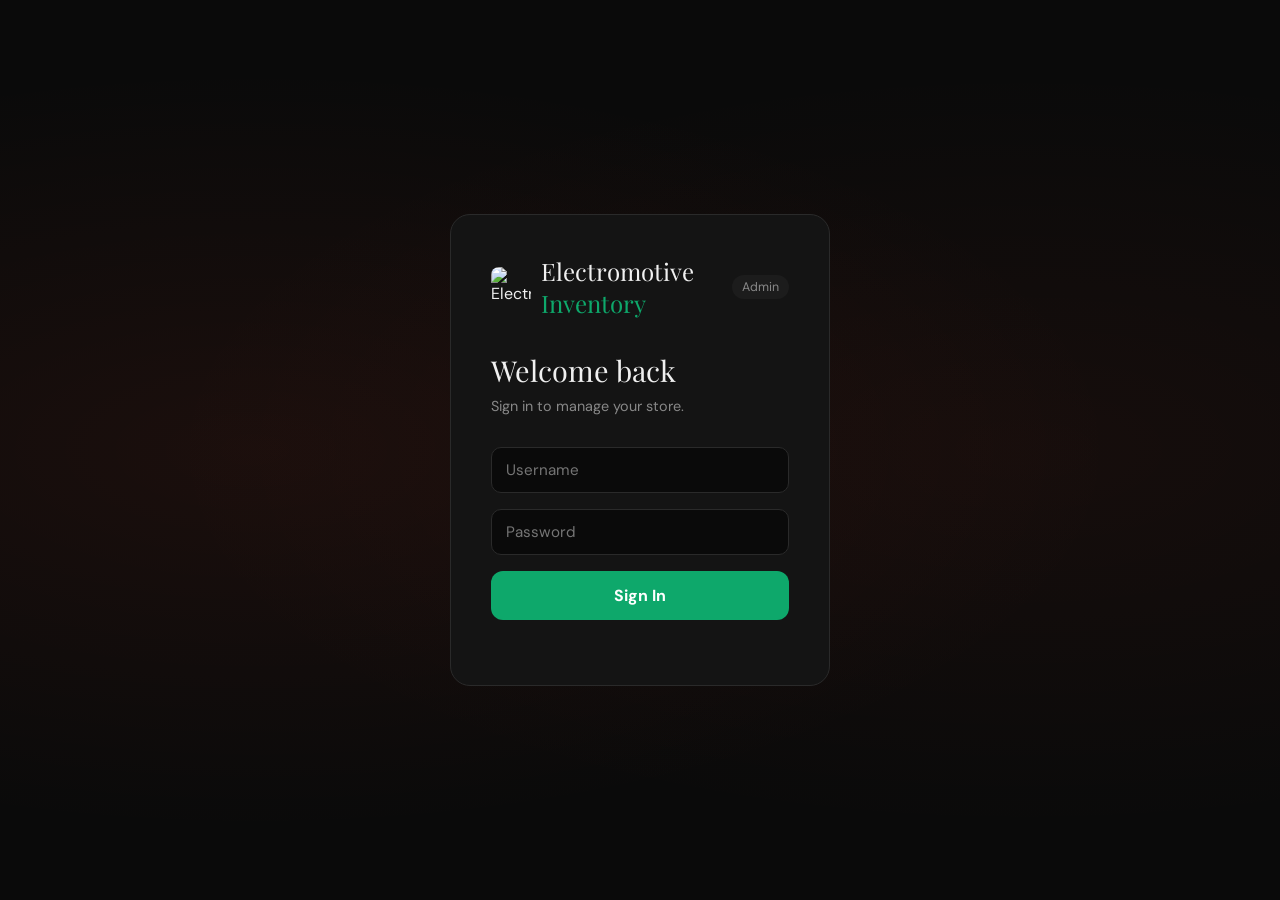
==== admin.html @ a37be957 "Add files via upload" ====
<!DOCTYPE html>
<html lang="en">
<head>
  <meta charset="UTF-8"/>
  <meta name="viewport" content="width=device-width, initial-scale=1.0"/>
  <title>Admin — Electromotive Inventory</title>
  <link rel="icon" type="image/x-icon" href="/assets/favicon.ico">
  <link rel="icon" type="image/png" sizes="32x32" href="/assets/favicon-32x32.png">
  <link rel="icon" type="image/png" sizes="192x192" href="/assets/logo-192.png">
  <link rel="apple-touch-icon" sizes="180x180" href="/assets/apple-touch-icon.png">
  <link rel="manifest" href="/site.webmanifest">
  <meta name="theme-color" content="#0ea86b">
  <link rel="preconnect" href="https://fonts.googleapis.com"/>
  <link href="https://fonts.googleapis.com/css2?family=Playfair+Display:wght@700;900&family=DM+Sans:wght@400;500;600;700&family=Space+Mono:wght@700&display=swap" rel="stylesheet"/>
  <script src="config.js"></script>
  <style>
    :root {
      --bg:       #0a0a0a;
      --surface:  #141414;
      --surface2: #1c1c1c;
      --border:   #2a2a2a;
      --text:     #f0f0f0;
      --muted:    #888;
      --accent:   #0ea86b;
      --accent2:  #0a7fd1;
      --green:    #22c55e;
      --red:      #ef4444;
      --yellow:   #f5a623;
      --font-display: 'Playfair Display', serif;
      --font-body:    'DM Sans', sans-serif;
      --sidebar-w:    260px;
    }
    /* ── LIGHT MODE (admin panel default is dark; light mode swaps to a
       bright, professional palette while keeping every other rule
       working unchanged, since all colors are var()-driven) ── */
    [data-theme="light"] {
      --bg:       #f5f4f0;
      --surface:  #ffffff;
      --surface2: #f0efe9;
      --border:   #e0ded6;
      --text:     #1a1a18;
      --muted:    #706e68;
    }
    .theme-toggle-btn-admin {
      background: transparent; border: 1px solid var(--border);
      color: var(--text); width: 36px; height: 36px; border-radius: 50%;
      display: flex; align-items: center; justify-content: center;
      cursor: pointer; transition: border-color .2s, color .2s;
    }
    .theme-toggle-btn-admin:hover { border-color: var(--accent); color: var(--accent); }
    *, *::before, *::after { box-sizing: border-box; margin: 0; padding: 0; }
    body { background: var(--bg); color: var(--text); font-family: var(--font-body); min-height: 100vh; }

    /* ── LOGIN SCREEN ── */
    .login-screen {
      min-height: 100vh; display: flex; align-items: center; justify-content: center;
      background: var(--bg);
      background-image: radial-gradient(ellipse at 20% 50%, rgba(255,77,46,.07) 0%, transparent 60%),
                        radial-gradient(ellipse at 80% 50%, rgba(255,77,46,.05) 0%, transparent 60%);
    }
    .login-box {
      background: var(--surface); border: 1px solid var(--border);
      border-radius: 20px; padding: 2.5rem; width: 100%; max-width: 380px;
    }
    .login-logo { display: flex; align-items: center; gap: 10px; margin-bottom: 2rem; }
    .login-logo-text { font-family: var(--font-display); font-size: 1.5rem; }
    .login-logo-text em { color: var(--accent); font-style: normal; }
    .login-tag { font-size: .78rem; color: var(--muted); background: var(--surface2); padding: 4px 10px; border-radius: 20px; }
    .login-title { font-family: var(--font-display); font-size: 1.8rem; margin-bottom: .5rem; }
    .login-sub { color: var(--muted); font-size: .9rem; margin-bottom: 2rem; }

    .adm-input {
      width: 100%; background: var(--bg); border: 1.5px solid var(--border);
      border-radius: 10px; padding: 12px 14px; color: var(--text);
      font-family: var(--font-body); font-size: .95rem; outline: none;
      transition: border-color .2s; margin-bottom: 1rem;
    }
    .adm-input:focus { border-color: var(--accent); }

    .login-btn {
      width: 100%; padding: 14px; background: var(--accent); color: white;
      border: none; border-radius: 12px; font-family: var(--font-body);
      font-size: 1rem; font-weight: 700; cursor: pointer; transition: opacity .2s;
    }
    .login-btn:hover { opacity: .88; }
    .login-btn:disabled { opacity: .5; cursor: not-allowed; }
    .login-error { color: var(--red); font-size: .88rem; margin-top: .5rem; min-height: 1.2em; }

    /* ── ADMIN LAYOUT ── */
    .admin-layout { display: flex; min-height: 100vh; }
    .admin-layout.hidden { display: none; }

    /* Sidebar */
    .sidebar {
      width: var(--sidebar-w); background: var(--surface);
      border-right: 1px solid var(--border); display: flex; flex-direction: column;
      position: fixed; top: 0; left: 0; height: 100vh; z-index: 100;
      transition: transform .3s;
    }
    .sidebar-header {
      padding: 1.5rem; border-bottom: 1px solid var(--border);
      display: flex; align-items: center; gap: 10px;
    }
    .sidebar-logo { font-family: var(--font-display); font-size: 1.3rem; }
    .sidebar-logo em { color: var(--accent); font-style: normal; }
    .sidebar-badge { font-size:.68rem; background:var(--accent); color:white; padding:2px 8px; border-radius:10px; }

    .sidebar-nav { flex: 1; padding: 1rem 0; overflow-y: auto; }
    .nav-item {
      display: flex; align-items: center; gap: 12px;
      padding: 12px 1.5rem; cursor: pointer; color: var(--muted);
      font-size: .93rem; font-weight: 500; border-left: 3px solid transparent;
      transition: all .15s; text-decoration: none; border: none; background: none;
      width: 100%; font-family: var(--font-body);
    }
    .nav-item:hover { color: var(--text); background: var(--surface2); }
    .nav-item.active { color: var(--accent); border-left: 3px solid var(--accent); background: rgba(255,77,46,.07); }
    .nav-item svg { flex-shrink: 0; }
    .nav-count {
      margin-left: auto; background: var(--accent); color: white;
      font-size: .7rem; padding: 1px 7px; border-radius: 10px; font-weight: 700;
    }

    .sidebar-footer {
      padding: 1rem 1.5rem; border-top: 1px solid var(--border);
    }
    .logout-btn {
      display: flex; align-items: center; gap: 10px; width: 100%;
      background: none; border: 1px solid var(--border); border-radius: 10px;
      padding: 10px 14px; color: var(--muted); cursor: pointer;
      font-family: var(--font-body); font-size: .88rem; transition: all .15s;
    }
    .logout-btn:hover { color: var(--red); border-color: var(--red); }

    /* Main content */
    .admin-main {
      flex: 1; margin-left: var(--sidebar-w);
      padding: 2rem; min-height: 100vh; overflow-y: auto;
    }

    /* Top bar */
    .admin-topbar {
      display: flex; align-items: center; gap: 1rem; margin-bottom: 2rem;
    }
    .sidebar-toggle-btn {
      display: none; background: none; border: none; color: var(--text);
      cursor: pointer; padding: 6px;
    }
    .admin-topbar h1 { font-family: var(--font-display); font-size: 1.8rem; }
    .topbar-right { margin-left: auto; display: flex; align-items: center; gap: 10px; }
    .topbar-time { font-size: .82rem; color: var(--muted); }

    /* Sections */
    .admin-section { display: none; }
    .admin-section.active { display: block; }

    /* Cards */
    .stat-cards { display: grid; grid-template-columns: repeat(auto-fill, minmax(180px,1fr)); gap: 1rem; margin-bottom: 2rem; }
    .stat-card {
      background: var(--surface); border: 1px solid var(--border);
      border-radius: 14px; padding: 1.3rem;
    }
    .sc-label { font-size: .8rem; color: var(--muted); margin-bottom: 6px; }
    .sc-value { font-size: 2rem; font-weight: 700; font-family: var(--font-display); }
    .sc-value.green { color: var(--green); }
    .sc-value.accent { color: var(--accent); }
    .sc-value.yellow { color: var(--yellow); }

    /* ── PRODUCTS SECTION ── */
    .section-header { display: flex; align-items: center; justify-content: space-between; margin-bottom: 1.5rem; flex-wrap: wrap; gap: 1rem; }
    .section-title { font-family: var(--font-display); font-size: 1.5rem; }

    .btn-primary-adm {
      background: var(--accent); color: white; border: none; border-radius: 10px;
      padding: 10px 20px; font-family: var(--font-body); font-size: .9rem;
      font-weight: 600; cursor: pointer; transition: opacity .2s;
      display: flex; align-items: center; gap: 8px;
    }
    .btn-primary-adm:hover { opacity: .88; }
    .btn-secondary-adm {
      background: var(--surface2); color: var(--text); border: 1px solid var(--border);
      border-radius: 10px; padding: 10px 18px; font-family: var(--font-body);
      font-size: .9rem; cursor: pointer; transition: background .15s;
      display: flex; align-items: center; gap: 8px;
    }
    .btn-secondary-adm:hover { background: var(--border); }

    /* Product form container */
    .product-forms-wrap { display: flex; flex-direction: column; gap: 1.5rem; margin-bottom: 2rem; }
    .product-form-block {
      background: var(--surface); border: 1px solid var(--border);
      border-radius: 16px; padding: 1.5rem; position: relative;
    }
    .pfb-num {
      position: absolute; top: -12px; left: 1.5rem;
      background: var(--accent); color: white; font-size: .75rem;
      font-weight: 700; padding: 2px 10px; border-radius: 20px;
    }
    .pfb-remove {
      position: absolute; top: 1rem; right: 1rem;
      background: none; border: none; color: var(--red); cursor: pointer;
      font-size: 1.3rem; line-height: 1;
    }

    .form-row { display: grid; grid-template-columns: 1fr 1fr; gap: 1rem; margin-bottom: 1rem; }
    .form-row.single { grid-template-columns: 1fr; }
    .form-row.triple { grid-template-columns: 1fr 1fr 1fr; }

    .form-group label {
      display: block; font-size: .82rem; color: var(--muted); margin-bottom: 5px; font-weight: 500;
    }
    .form-group { margin-bottom: 0; }

    .adm-select {
      width: 100%; background: var(--bg); border: 1.5px solid var(--border);
      border-radius: 10px; padding: 11px 14px; color: var(--text);
      font-family: var(--font-body); font-size: .92rem; outline: none;
      transition: border-color .2s; cursor: pointer;
    }
    .adm-select:focus { border-color: var(--accent); }
    textarea.adm-input { resize: vertical; min-height: 70px; }

    .size-chip-row { display: flex; flex-wrap: wrap; gap: 8px; }
    .size-chip {
      background: var(--surface2); border: 1.5px solid var(--border);
      border-radius: 8px; padding: 8px 16px; color: var(--text);
      cursor: pointer; font-family: var(--font-body); font-size: .85rem;
      font-weight: 600; transition: all .15s;
    }
    .size-chip:hover { border-color: var(--accent); }
    .size-chip.active {
      background: var(--accent); border-color: var(--accent); color: #fff;
    }

    /* Print Side chips — same visual language as size chips, kept as a
       distinct class so the two feature sets can be styled independently
       later if needed. */
    .side-chip-row { display: flex; flex-wrap: wrap; gap: 8px; }
    .side-chip {
      background: var(--surface2); border: 1.5px solid var(--border);
      border-radius: 8px; padding: 8px 16px; color: var(--text);
      cursor: pointer; font-family: var(--font-body); font-size: .85rem;
      font-weight: 600; transition: all .15s;
    }
    .side-chip:hover { border-color: var(--accent); }
    .side-chip.active {
      background: var(--accent); border-color: var(--accent); color: #fff;
    }

    .img-upload-row { display: flex; gap: 10px; align-items: flex-end; }
    .img-upload-row .adm-input { flex: 1; margin-bottom: 0; }
    .img-upload-btn {
      background: var(--surface2); border: 1.5px solid var(--border);
      border-radius: 10px; padding: 11px 14px; color: var(--text);
      cursor: pointer; white-space: nowrap; font-family: var(--font-body);
      font-size: .88rem; transition: background .15s; flex-shrink: 0;
    }
    .img-upload-btn:hover { background: var(--border); }

    .img-preview-thumb {
      width: 56px; height: 56px; border-radius: 8px; object-fit: cover;
      border: 1px solid var(--border); flex-shrink: 0;
    }

    .media-thumb-grid {
      display: flex; flex-direction: column; gap: 8px; margin-top: 10px;
    }
    .media-thumb-item {
      display: flex; align-items: center; gap: 10px;
      background: var(--surface2); border: 1px solid var(--border);
      border-radius: 10px; padding: 6px 8px;
    }
    .media-thumb-item .media-thumb-url {
      flex: 1; min-width: 0; font-size: .8rem; color: var(--text-muted, #888);
      white-space: nowrap; overflow: hidden; text-overflow: ellipsis;
      font-family: monospace;
    }
    .media-thumb-item .media-thumb-preview-wrap {
      position: relative; width: 48px; height: 48px; flex-shrink: 0;
    }
    .media-thumb-item .media-thumb-preview-wrap img,
    .media-thumb-item .media-thumb-preview-wrap video {
      width: 100%; height: 100%; object-fit: cover; border-radius: 8px;
      border: 1px solid var(--border); background: #fff;
    }
    .media-thumb-item .media-thumb-badge {
      position: absolute; bottom: -3px; left: -3px;
      background: rgba(0,0,0,.65); color: #fff; font-size: 8px;
      padding: 1px 4px; border-radius: 4px; line-height: 1.3;
    }
    .media-thumb-item .media-thumb-remove {
      width: 24px; height: 24px; border-radius: 50%; flex-shrink: 0;
      background: #e53e3e; color: #fff; border: none;
      font-size: 13px; line-height: 24px; text-align: center;
      cursor: pointer; padding: 0;
    }
    .media-thumb-item .media-thumb-remove:hover { background: #c53030; }

    .add-more-btn {
      display: flex; align-items: center; gap: 8px;
      background: var(--surface); border: 2px dashed var(--border);
      border-radius: 14px; padding: 1rem 1.5rem; width: 100%;
      color: var(--muted); cursor: pointer; font-family: var(--font-body);
      font-size: .95rem; transition: all .15s; justify-content: center;
    }
    .add-more-btn:hover { border-color: var(--accent); color: var(--accent); }

    .save-products-btn {
      background: var(--accent); color: white; border: none; border-radius: 12px;
      padding: 14px 32px; font-family: var(--font-body); font-size: 1rem;
      font-weight: 700; cursor: pointer; transition: opacity .2s; margin-top: .5rem;
    }
    .save-products-btn:hover { opacity: .88; }
    .save-products-btn:disabled { opacity: .5; cursor: not-allowed; }

    /* Existing products table */
    .products-table-wrap { overflow-x: auto; margin-top: 2rem; }
    table { width: 100%; border-collapse: collapse; }
    th {
      text-align: left; padding: 10px 14px; font-size: .8rem;
      color: var(--muted); font-weight: 600; border-bottom: 1px solid var(--border);
      white-space: nowrap;
    }
    td {
      padding: 12px 14px; border-bottom: 1px solid var(--border);
      font-size: .88rem; vertical-align: middle;
    }
    tr:hover td { background: var(--surface2); }
    .prod-thumb { width: 44px; height: 44px; border-radius: 8px; object-fit: cover; }

    .badge-cat {
      background: var(--surface2); border: 1px solid var(--border);
      border-radius: 20px; padding: 3px 10px; font-size: .75rem; color: var(--muted);
    }
    .badge-instock {
      background: rgba(34,197,94,.1); color: #22c55e; border: 1px solid rgba(34,197,94,.25);
      border-radius: 20px; padding: 3px 10px; font-size: .75rem; font-weight: 600;
    }
    .badge-oos {
      background: rgba(239,68,68,.1); color: #ef4444; border: 1px solid rgba(239,68,68,.25);
      border-radius: 20px; padding: 3px 10px; font-size: .75rem; font-weight: 600;
    }

    .action-btns { display: flex; gap: 8px; }
    .btn-edit {
      background: rgba(245,166,35,.1); color: var(--yellow); border: 1px solid rgba(245,166,35,.25);
      border-radius: 8px; padding: 6px 12px; cursor: pointer; font-size: .8rem;
      font-family: var(--font-body); transition: background .15s;
    }
    .btn-edit:hover { background: rgba(245,166,35,.2); }
    .btn-del {
      background: rgba(239,68,68,.1); color: var(--red); border: 1px solid rgba(239,68,68,.25);
      border-radius: 8px; padding: 6px 12px; cursor: pointer; font-size: .8rem;
      font-family: var(--font-body); transition: background .15s;
    }
    .btn-del:hover { background: rgba(239,68,68,.2); }

    /* ── ORDERS SECTION ── */
    .order-card {
      background: var(--surface); border: 1px solid var(--border);
      border-radius: 14px; padding: 1.3rem; margin-bottom: 1rem;
    }
    .order-card-header { display: flex; align-items: center; justify-content: space-between; margin-bottom: 1rem; flex-wrap: wrap; gap: .5rem; }
    .order-id { font-size: .75rem; color: var(--muted); font-family: 'Space Mono', monospace; }
    .order-date { font-size: .78rem; color: var(--muted); }
    .order-info-grid { display: grid; grid-template-columns: repeat(auto-fill, minmax(180px,1fr)); gap: .8rem; margin-bottom: 1rem; }
    .oi-item label { font-size: .75rem; color: var(--muted); display: block; margin-bottom: 3px; }
    .oi-item span { font-size: .9rem; font-weight: 500; }
    .order-items-list { margin-bottom: 1rem; }
    .order-item-row {
      background: var(--surface2); border-radius: 8px; padding: 8px 12px;
      margin-bottom: 6px; font-size: .85rem; display: flex; justify-content: space-between; align-items: center;
    }
    .order-total { font-weight: 700; color: var(--accent); font-size: 1.05rem; }

    /* ── REVIEWS ADMIN ── */
    .review-admin-card {
      background: var(--surface); border: 1px solid var(--border);
      border-radius: 14px; padding: 1.3rem; margin-bottom: 1rem;
    }
    .rac-header { display: flex; align-items: flex-start; justify-content: space-between; gap: 1rem; }
    .rac-meta { flex: 1; }
    .rac-stars { color: var(--yellow); font-size: 1.1rem; }
    .rac-name { font-weight: 600; font-size: .95rem; }
    .rac-date { font-size: .75rem; color: var(--muted); }
    .rac-text { font-size: .9rem; color: var(--muted); margin-top: .5rem; line-height: 1.5; }
    .rac-media { margin-top: .8rem; display: grid; grid-template-columns: 1fr 1fr; gap: 8px; max-width: 300px; }
    .rac-media.rac-media-1 { grid-template-columns: 1fr; max-width: 160px; }
    .rac-media img,
    .rac-media video { width: 100%; height: 100px; object-fit: cover; border-radius: 8px; cursor: pointer; display: block; }
    .rac-media.rac-media-1 img,
    .rac-media.rac-media-1 video { height: 160px; }

    /* ── CATEGORIES SECTION ── */
    .cat-add-block {
      background: var(--surface); border: 1px solid var(--border);
      border-radius: 14px; padding: 1.3rem;
    }
    .cat-form-row {
      display: flex; gap: 10px; flex-wrap: wrap; margin-bottom: 8px;
    }
    .cat-form-row .adm-input { flex: 1; min-width: 180px; }
    .cat-form-hint { font-size: .78rem; color: var(--muted); margin: 0; }
    .cat-list-item-wrap { margin-bottom: .2rem; }
    .cat-list-item {
      display: flex; align-items: center; gap: 12px;
      background: var(--surface2); border: 1px solid var(--border);
      border-radius: 12px; padding: .8rem 1rem; margin-bottom: .7rem;
    }
    .cat-list-img {
      width: 44px; height: 44px; border-radius: 8px; object-fit: cover;
      background: var(--surface); flex-shrink: 0;
    }
    .cat-list-info { flex: 1; min-width: 0; }
    .cat-list-name { font-weight: 600; font-size: .92rem; }
    .cat-list-count { font-size: .76rem; color: var(--muted); }
    .cat-list-actions { display: flex; gap: 8px; flex-shrink: 0; }
    .cat-edit-row {
      display: none; gap: 8px; margin-top: .6rem; flex-wrap: wrap;
    }
    .cat-edit-row.open { display: flex; }
    .cat-edit-row .adm-input { flex: 1; min-width: 140px; }

    /* ── EDIT MODAL ── */
    .modal-backdrop {
      position: fixed; inset: 0; background: rgba(0,0,0,.75);
      display: flex; align-items: center; justify-content: center;
      z-index: 500; opacity: 0; pointer-events: none; transition: opacity .25s;
    }
    .modal-backdrop.open { opacity: 1; pointer-events: all; }
    .modal-box {
      background: var(--surface); border: 1px solid var(--border);
      border-radius: 20px; padding: 2rem; width: 100%; max-width: 560px;
      max-height: 90vh; overflow-y: auto;
      transform: translateY(20px); transition: transform .25s;
    }
    .modal-backdrop.open .modal-box { transform: translateY(0); }
    .modal-title { font-family: var(--font-display); font-size: 1.4rem; margin-bottom: 1.5rem; }
    .modal-footer { display: flex; gap: 10px; justify-content: flex-end; margin-top: 1.5rem; }

    /* Loading spinner */
    .spinner {
      display: inline-block; width: 18px; height: 18px;
      border: 2px solid rgba(255,255,255,.3); border-top-color: white;
      border-radius: 50%; animation: spin .6s linear infinite;
    }
    @keyframes spin { to { transform: rotate(360deg); } }

    /* Toast */
    .adm-toast {
      position: fixed; bottom: 2rem; left: 50%; transform: translateX(-50%) translateY(20px);
      background: var(--surface2); color: var(--text); padding: 12px 24px;
      border-radius: 12px; font-size: .9rem; z-index: 9999;
      opacity: 0; transition: all .3s; pointer-events: none;
      border: 1px solid var(--border); max-width: 90vw; text-align: center;
    }
    .adm-toast.show { opacity: 1; transform: translateX(-50%) translateY(0); }
    .adm-toast.success { border-color: var(--green); color: var(--green); }
    .adm-toast.error   { border-color: var(--red);   color: var(--red);   }

    /* Empty states */
    .empty-state { text-align: center; padding: 3rem; color: var(--muted); }
    .empty-state .es-icon { font-size: 3rem; margin-bottom: 1rem; }

    /* Upload progress */
    .prog-bar-wrap { background: var(--border); border-radius: 8px; height: 5px; overflow: hidden; margin: 6px 0; }
    .prog-bar { height: 100%; background: var(--accent); border-radius: 8px; transition: width .3s; }

    /* Responsive */
    @media (max-width: 768px) {
      .sidebar { transform: translateX(-100%); }
      .sidebar.open { transform: translateX(0); }
      .admin-main { margin-left: 0; padding: 1.2rem; }
      .sidebar-toggle-btn { display: block; }
      .form-row { grid-template-columns: 1fr; }
      .form-row.triple { grid-template-columns: 1fr; }
    }
    /* ── CUSTOM STYLED DROPDOWN (overrides native browser select UI) ── */
.adm-select {
  width: 100%;
  appearance: none;
  -webkit-appearance: none;
  -moz-appearance: none;
  background: var(--bg);
  color: var(--text);
  border: 1.5px solid var(--border);
  border-radius: 10px;
  padding: 12px 40px 12px 14px;
  font-size: .92rem;
  font-family: inherit;
  cursor: pointer;
  background-image: url("data:image/svg+xml,%3Csvg xmlns='http://www.w3.org/2000/svg' viewBox='0 0 24 24' fill='none' stroke='%23888' stroke-width='2.2' stroke-linecap='round' stroke-linejoin='round'%3E%3Cpolyline points='6 9 12 15 18 9'%3E%3C/polyline%3E%3C/svg%3E");
  background-repeat: no-repeat;
  background-position: right 12px center;
  background-size: 18px;
  transition: border-color .15s ease;
}
.adm-select:hover  { border-color: var(--accent); }
.adm-select:focus  { outline: none; border-color: var(--accent); }
.adm-select:disabled { opacity: .5; cursor: not-allowed; }

/* Style the dropdown's option list itself (limited but real cross-browser support) */
.adm-select option {
  background: var(--surface);
  color: var(--text);
  padding: 10px;
}

/* Firefox: removes the dotted focus ring so it doesn't clash with our border */
.adm-select:-moz-focusring {
  color: transparent;
  text-shadow: 0 0 0 var(--text);
               }

/* ── FULLY CUSTOM DROPDOWN (replaces native <select> popup, not just the
   closed-state look) — wraps a real <select> (kept hidden, still holds the
   value every save/load function already reads via .value) with a styled
   button + options list built entirely in our own markup. ── */
.cdd { position: relative; width: 100%; }
.cdd select { display: none !important; }
.cdd-trigger {
  width: 100%;
  display: flex; align-items: center; justify-content: space-between; gap: 10px;
  background: var(--bg); color: var(--text);
  border: 1.5px solid var(--border); border-radius: 10px;
  padding: 12px 14px;
  font-size: .92rem; font-family: inherit;
  cursor: pointer; user-select: none;
  transition: border-color .15s ease;
}
.cdd-trigger:hover { border-color: var(--accent); }
.cdd.open .cdd-trigger { border-color: var(--accent); }
.cdd-trigger-label { overflow: hidden; text-overflow: ellipsis; white-space: nowrap; }
.cdd-trigger-arrow {
  flex-shrink: 0; width: 18px; height: 18px;
  transition: transform .15s ease;
  stroke: var(--muted);
}
.cdd.open .cdd-trigger-arrow { transform: rotate(180deg); }
.cdd.disabled .cdd-trigger { opacity: .5; cursor: not-allowed; }

.cdd-panel {
  position: absolute; left: 0; right: 0; top: calc(100% + 6px);
  background: var(--surface); border: 1.5px solid var(--border);
  border-radius: 10px; box-shadow: 0 10px 30px rgba(0,0,0,.25);
  max-height: 260px; overflow-y: auto;
  z-index: 80;
  opacity: 0; transform: translateY(-6px) scale(.98);
  pointer-events: none;
  transition: opacity .12s ease, transform .12s ease;
  padding: 6px;
}
.cdd.open .cdd-panel { opacity: 1; transform: translateY(0) scale(1); pointer-events: all; }
.cdd-option {
  padding: 10px 12px; border-radius: 8px;
  font-size: .9rem; color: var(--text);
  cursor: pointer; white-space: nowrap; overflow: hidden; text-overflow: ellipsis;
  transition: background .1s ease;
}
.cdd-option:hover, .cdd-option.hl { background: var(--surface2); }
.cdd-option.selected { background: var(--accent); color: #fff; font-weight: 600; }
  </style>
</head>
<body>

<!-- ════════════════════════════════════
     LOGIN SCREEN
════════════════════════════════════ -->
<div class="login-screen" id="loginScreen">
  <div class="login-box">
    <div class="login-logo">
      <img src="assets/logo.png" alt="Electromotive Inventory Admin Logo" width="40" height="40" style="border-radius:8px;">
      <div>
        <div class="login-logo-text">Electromotive <em>Inventory</em></div>
      </div>
      <span class="login-tag">Admin</span>
    </div>
    <div class="login-title">Welcome back</div>
    <div class="login-sub">Sign in to manage your store.</div>
    <input type="text" class="adm-input" id="loginUser" placeholder="Username" autocomplete="username"/>
    <input type="password" class="adm-input" id="loginPass" placeholder="Password" autocomplete="current-password"
           onkeydown="if(event.key==='Enter') doLogin()"/>
    <button class="login-btn" id="loginBtn" onclick="doLogin()">Sign In</button>
    <div class="login-error" id="loginError"></div>
  </div>
</div>

<!-- ════════════════════════════════════
     ADMIN LAYOUT
════════════════════════════════════ -->
<div class="admin-layout hidden" id="adminLayout">

  <!-- Sidebar -->
  <aside class="sidebar" id="sidebar">
    <div class="sidebar-header">
      <div>
        <div class="sidebar-logo">Electromotive <em>Inventory</em></div>
      </div>
      <span class="sidebar-badge">Admin</span>
    </div>

    <nav class="sidebar-nav">
      <button class="nav-item active" onclick="switchSection('products')" id="nav-products">
        <svg viewBox="0 0 24 24" fill="none" stroke="currentColor" stroke-width="2" width="18" height="18"><rect x="3" y="3" width="7" height="7"/><rect x="14" y="3" width="7" height="7"/><rect x="3" y="14" width="7" height="7"/><rect x="14" y="14" width="7" height="7"/></svg>
        Products
        <span class="nav-count" id="nc-products">0</span>
      </button>
      <button class="nav-item" onclick="switchSection('orders')" id="nav-orders">
        <svg viewBox="0 0 24 24" fill="none" stroke="currentColor" stroke-width="2" width="18" height="18"><path d="M6 2L3 6v14a2 2 0 0 0 2 2h14a2 2 0 0 0 2-2V6l-3-4z"/><line x1="3" y1="6" x2="21" y2="6"/><path d="M16 10a4 4 0 0 1-8 0"/></svg>
        Order History
        <span class="nav-count" id="nc-orders">0</span>
      </button>
      <button class="nav-item" onclick="switchSection('reviews')" id="nav-reviews">
        <svg viewBox="0 0 24 24" fill="none" stroke="currentColor" stroke-width="2" width="18" height="18"><path d="M21 15a2 2 0 0 1-2 2H7l-4 4V5a2 2 0 0 1 2-2h14a2 2 0 0 1 2 2z"/></svg>
        Reviews
        <span class="nav-count" id="nc-reviews">0</span>
      </button>
      <button class="nav-item" onclick="switchSection('categories')" id="nav-categories">
        <svg viewBox="0 0 24 24" fill="none" stroke="currentColor" stroke-width="2" width="18" height="18"><path d="M20.59 13.41l-7.17 7.17a2 2 0 0 1-2.83 0L2 12V2h10l8.59 8.59a2 2 0 0 1 0 2.82z"/><line x1="7" y1="7" x2="7.01" y2="7"/></svg>
        Categories
        <span class="nav-count" id="nc-categories">0</span>
      </button>
      <button class="nav-item" onclick="switchSection('models')" id="nav-models">
        <svg viewBox="0 0 24 24" fill="none" stroke="currentColor" stroke-width="2" width="18" height="18"><circle cx="5.5" cy="17.5" r="2.5"/><circle cx="18.5" cy="17.5" r="2.5"/><path d="M15 6a1 1 0 0 0-1-1h-4"/><path d="M5.5 17.5H15v-6h5.5"/><path d="M15 6l3.5 6"/></svg>
        Models
        <span class="nav-count" id="nc-models">0</span>
      </button>
    </nav>

    <div class="sidebar-footer">
      <button class="logout-btn" onclick="doLogout()">
        <svg viewBox="0 0 24 24" fill="none" stroke="currentColor" stroke-width="2" width="16" height="16"><path d="M9 21H5a2 2 0 0 1-2-2V5a2 2 0 0 1 2-2h4"/><polyline points="16 17 21 12 16 7"/><line x1="21" y1="12" x2="9" y2="12"/></svg>
        Logout
      </button>
    </div>
  </aside>

  <!-- Backdrop for mobile sidebar -->
  <div style="position:fixed;inset:0;background:rgba(0,0,0,.5);z-index:99;display:none;" id="sidebarBackdrop" onclick="closeSidebar()"></div>

  <!-- Main Content -->
  <main class="admin-main">

    <!-- Topbar -->
    <div class="admin-topbar">
      <button class="sidebar-toggle-btn" onclick="toggleSidebar()">
        <svg viewBox="0 0 24 24" fill="none" stroke="currentColor" stroke-width="2.5" width="22" height="22">
          <line x1="3" y1="6" x2="21" y2="6"/><line x1="3" y1="12" x2="21" y2="12"/><line x1="3" y1="18" x2="21" y2="18"/>
        </svg>
      </button>
      <h1 id="sectionTitle">Products</h1>
      <div class="topbar-right">
        <span class="topbar-time" id="topbarTime"></span>
        <button class="theme-toggle-btn-admin" onclick="toggleAdminTheme()" title="Switch theme" aria-label="Switch theme" id="adminThemeToggleBtn"></button>
      </div>
    </div>

    <!-- ── PRODUCTS SECTION ── -->
    <div class="admin-section active" id="section-products">

      <!-- Stats -->
      <div class="stat-cards">
        <div class="stat-card">
          <div class="sc-label">Total Products</div>
          <div class="sc-value accent" id="totalProducts">0</div>
        </div>
        <div class="stat-card" style="cursor:pointer" onclick="switchSection('orders')">
          <div class="sc-label">Total Orders</div>
          <div class="sc-value green" id="totalOrders">0</div>
        </div>
        <div class="stat-card" style="cursor:pointer" onclick="switchSection('reviews')">
          <div class="sc-label">Total Reviews</div>
          <div class="sc-value yellow" id="totalReviews">0</div>
        </div>
      </div>

      <!-- Add New Products -->
      <div class="section-header">
        <div class="section-title">Add New Products</div>
      </div>

      <div class="product-forms-wrap" id="productFormsWrap">
        <!-- Forms injected here -->
      </div>

      <button class="add-more-btn" onclick="addProductForm()">
        <svg viewBox="0 0 24 24" fill="none" stroke="currentColor" stroke-width="2.5" width="18" height="18"><path d="M12 5v14M5 12h14"/></svg>
        Add More Products
      </button>

      <div style="margin-top:1.5rem;">
        <button class="save-products-btn" id="saveProductsBtn" onclick="saveAllProducts()">
          Save Products
        </button>
      </div>

      <!-- Bulk Add Model -->
      <div style="margin-top:3rem;">
        <div class="section-header">
          <div class="section-title">Bulk Add Model</div>
        </div>
        <div class="product-form-block">
          <p style="color:var(--muted); font-size:.85rem; margin-bottom:1rem;">
            Apply the same set of compatible EV scooter models to every product in a category (or all products)
            at once — replaces each matching product's existing models with this set. Manage the master model
            list itself on the <strong>Models</strong> tab.
          </p>
          <div class="form-group">
            <label>Models to apply</label>
            <div class="size-chip-row" id="bulk-models"></div>
          </div>
          <div class="form-row">
            <div class="form-group">
              <label>Apply to category</label>
              <select class="adm-select" id="bulkCategorySelect">
                <option value="all">All Products</option>
              </select>
            </div>
            <div class="form-group" style="display:flex; align-items:flex-end;">
              <button class="btn-primary-adm" id="bulkApplyBtn" onclick="bulkApplyModels()" style="width:100%;">Apply Models</button>
            </div>
          </div>
        </div>
      </div>

      <!-- Existing Products -->
      <div style="margin-top:3rem;">
        <div class="section-header">
          <div class="section-title">Existing Products</div>
          <button class="btn-secondary-adm" onclick="loadProducts()">
            <svg viewBox="0 0 24 24" fill="none" stroke="currentColor" stroke-width="2" width="16" height="16"><polyline points="23 4 23 10 17 10"/><path d="M20.49 15a9 9 0 1 1-.08-4.96"/></svg>
            Refresh
          </button>
        </div>
        <div class="products-table-wrap">
          <table id="productsTable">
            <thead>
              <tr>
                <th>Image</th><th>Name</th><th>Category</th><th>Price</th><th>Models</th><th>Stock</th><th>Actions</th>
              </tr>
            </thead>
            <tbody id="productsTableBody">
              <tr><td colspan="7" style="text-align:center;color:var(--muted);padding:2rem;">Loading...</td></tr>
            </tbody>
          </table>
        </div>
      </div>
    </div>

    <!-- ── ORDERS SECTION ── -->
    <div class="admin-section" id="section-orders">
      <div class="section-header">
        <div class="section-title">Order History</div>
        <button class="btn-secondary-adm" onclick="loadOrders()">
          <svg viewBox="0 0 24 24" fill="none" stroke="currentColor" stroke-width="2" width="16" height="16"><polyline points="23 4 23 10 17 10"/><path d="M20.49 15a9 9 0 1 1-.08-4.96"/></svg>
          Refresh
        </button>
      </div>
      <div id="ordersContainer">
        <div class="empty-state"><div class="es-icon">📦</div><p>Loading orders...</p></div>
      </div>
    </div>

    <!-- ── REVIEWS SECTION ── -->
    <div class="admin-section" id="section-reviews">
      <div class="section-header">
        <div class="section-title">Customer Reviews</div>
        <button class="btn-secondary-adm" onclick="loadReviews()">
          <svg viewBox="0 0 24 24" fill="none" stroke="currentColor" stroke-width="2" width="16" height="16"><polyline points="23 4 23 10 17 10"/><path d="M20.49 15a9 9 0 1 1-.08-4.96"/></svg>
          Refresh
        </button>
      </div>
      <div id="reviewsContainer">
        <div class="empty-state"><div class="es-icon">💬</div><p>Loading reviews...</p></div>
      </div>
    </div>

    <!-- ── CATEGORIES SECTION ── -->
    <div class="admin-section" id="section-categories">
      <div class="section-header">
        <div class="section-title">Manage Categories</div>
        <button class="btn-secondary-adm" onclick="loadCategories()">
          <svg viewBox="0 0 24 24" fill="none" stroke="currentColor" stroke-width="2" width="16" height="16"><polyline points="23 4 23 10 17 10"/><path d="M20.49 15a9 9 0 1 1-.08-4.96"/></svg>
          Refresh
        </button>
      </div>

      <!-- Add New Category -->
      <div class="cat-add-block">
        <div class="section-title" style="margin-bottom:12px;">Add New Category</div>
        <div class="cat-form-row">
          <input type="text" id="newCatLabel" class="adm-input" placeholder="Category name (e.g. Keychains)"/>
          <input type="text" id="newCatImage" class="adm-input" placeholder="Image URL (optional)"/>
          <button class="save-products-btn" onclick="createCategory()" id="createCatBtn" style="width:auto; padding:0 20px;">+ Add Category</button>
        </div>
        <p class="cat-form-hint">This category will immediately appear on the website's product filter and in the product add/edit form.</p>
      </div>

      <!-- Existing Categories -->
      <div class="cat-add-block" style="margin-top:20px;">
        <div class="section-title" style="margin-bottom:12px;">Existing Categories</div>
        <div id="categoriesContainer">
          <div class="empty-state"><div class="es-icon">🏷️</div><p>Loading categories...</p></div>
        </div>
      </div>
    </div>

    <!-- ── MODELS SECTION ── -->
    <div class="admin-section" id="section-models">
      <div class="section-header">
        <div class="section-title">Manage Compatible Models</div>
        <button class="btn-secondary-adm" onclick="loadModels()">
          <svg viewBox="0 0 24 24" fill="none" stroke="currentColor" stroke-width="2" width="16" height="16"><polyline points="23 4 23 10 17 10"/><path d="M20.49 15a9 9 0 1 1-.08-4.96"/></svg>
          Refresh
        </button>
      </div>

      <!-- Add New Model -->
      <div class="cat-add-block">
        <div class="section-title" style="margin-bottom:12px;">Add New Model</div>
        <div class="cat-form-row">
          <input type="text" id="newModelName" class="adm-input" placeholder="Model name (e.g. Ola S1 Pro, Ola Roadster X)"/>
          <button class="save-products-btn" onclick="createModel()" id="createModelBtn" style="width:auto; padding:0 20px;">+ Add Model</button>
        </div>
        <p class="cat-form-hint">This model immediately becomes available for customers to select on the product page and for you to assign to products below.</p>
      </div>

      <!-- Existing Models -->
      <div class="cat-add-block" style="margin-top:20px;">
        <div class="section-title" style="margin-bottom:12px;">Existing Models</div>
        <div id="modelsContainer">
          <div class="empty-state"><div class="es-icon">🛵</div><p>Loading models...</p></div>
        </div>
      </div>
    </div>

  </main>
</div>

<!-- ── EDIT PRODUCT MODAL ── -->
<div class="modal-backdrop" id="editModal">
  <div class="modal-box">
    <div class="modal-title">Edit Product</div>
    <input type="hidden" id="editProductId"/>
    <div class="form-row">
      <div class="form-group"><label>Product Name *</label><input type="text" class="adm-input" id="editName" placeholder="Product name"/></div>
      <div class="form-group"><label>Price *</label><input type="text" class="adm-input" id="editPrice" placeholder="Rs.299"/></div>
    </div>
    <div class="form-row single">
      <div class="form-group"><label>Description</label><textarea class="adm-input" id="editDesc" placeholder="Product description..." rows="3"></textarea></div>
    </div>
    <div class="form-row">
      <div class="form-group">
        <label>Category</label>
        <select class="adm-select" id="editCategory">
          <!-- Populated dynamically from /api/categories -->
        </select>
      </div>
      <div class="form-group">
        <label>Badge (optional)</label>
        <input type="text" class="adm-input" id="editBadge" placeholder="POPULAR / NEW / etc"/>
      </div>
    </div>
    <div class="form-row">
      <div class="form-group">
        <label>Availability</label>
        <select class="adm-select" id="editStock">
          <option value="true">In Stock</option>
          <option value="false">Out of Stock</option>
        </select>
      </div>
    </div>
    <div class="form-group">
      <label>Compatible Models (optional — leave empty for products that fit every model)</label>
      <div class="size-chip-row" id="edit-models"></div>
      <p class="cat-form-hint" style="margin-top:6px;">Manage the master model list on the <strong>Models</strong> tab.</p>
    </div>
    <div class="form-group" style="margin-bottom:1rem;">
      <label>Images / Videos</label>
      <div class="img-upload-row">
        <input type="text" class="adm-input" id="editImageUrl" placeholder="Paste image/video URL here"/>
        <button type="button" class="img-upload-btn" onclick="addMediaFromUrlInput('edit', 'editImageUrl', 'edit-media-grid')">Add URL</button>
        <label class="img-upload-btn">
          Upload
          <input type="file" id="editImageFile" accept="image/*,video/mp4,video/webm" multiple style="display:none" onchange="handleEditImageUpload(this)"/>
        </label>
      </div>
      <div class="prog-bar-wrap" id="editUploadProg" style="display:none"><div class="prog-bar" id="editUploadBar"></div></div>
      <div class="media-thumb-grid" id="edit-media-grid"></div>
    </div>
    <div class="modal-footer">
      <button class="btn-secondary-adm" onclick="closeEditModal()">Cancel</button>
      <button class="btn-primary-adm" id="saveEditBtn" onclick="saveEditProduct()">Save Changes</button>
    </div>
  </div>
</div>

<!-- TOAST -->
<div class="adm-toast" id="admToast"></div>

<!-- CUSTOM DELETE CONFIRM MODAL -->
<div class="del-modal-backdrop" id="delModal">
  <div class="del-modal-box">
    <div class="del-modal-icon" id="delModalIcon">🗑️</div>
    <div class="del-modal-title" id="delModalTitle">Delete Item?</div>
    <div class="del-modal-msg" id="delModalMsg">This action cannot be undone.</div>
    <div class="del-modal-btns">
      <button class="del-btn-cancel" onclick="closeDelModal()">Cancel</button>
      <button class="del-btn-confirm" id="delBtnConfirm">Delete</button>
    </div>
  </div>
</div>

<style>
.del-modal-backdrop {
  position: fixed; inset: 0;
  background: rgba(0,0,0,.75);
  display: flex; align-items: center; justify-content: center;
  z-index: 600; opacity: 0; pointer-events: none;
  transition: opacity .2s;
}
.del-modal-backdrop.open { opacity: 1; pointer-events: all; }
.del-modal-box {
  background: var(--surface); border: 1px solid var(--border);
  border-radius: 20px; padding: 2rem 1.8rem;
  width: 100%; max-width: 340px; text-align: center;
  transform: scale(.92); transition: transform .2s;
}
.del-modal-backdrop.open .del-modal-box { transform: scale(1); }
.del-modal-icon { font-size: 2.5rem; margin-bottom: .8rem; }
.del-modal-title {
  font-family: var(--font-display); font-size: 1.3rem;
  margin-bottom: .5rem; color: var(--text);
}
.del-modal-msg {
  font-size: .9rem; color: var(--muted); margin-bottom: 1.8rem; line-height: 1.5;
}
.del-modal-btns { display: flex; gap: 10px; }
.del-btn-cancel {
  flex: 1; padding: 12px; background: var(--surface2);
  border: 1px solid var(--border); border-radius: 12px;
  color: var(--text); font-family: var(--font-body);
  font-size: .95rem; cursor: pointer; transition: background .15s;
}
.del-btn-cancel:hover { background: var(--border); }
.del-btn-confirm {
  flex: 1; padding: 12px; background: var(--red);
  border: none; border-radius: 12px;
  color: white; font-family: var(--font-body);
  font-size: .95rem; font-weight: 700; cursor: pointer;
  transition: opacity .15s;
}
.del-btn-confirm:hover { opacity: .85; }
</style>

<!-- ADMIN MEDIA LIGHTBOX (full-size image/video preview, same behavior as the main site) -->
<div class="am-lightbox" id="amLightbox" onclick="if(event.target===this) closeAdminLightbox()">
  <button class="am-lb-close" type="button" onclick="closeAdminLightbox()">✕</button>
  <button class="am-lb-nav am-lb-prev" id="amLbPrev" type="button" onclick="changeAdminLightbox(-1)" style="display:none;">
    <svg viewBox="0 0 24 24" fill="none" stroke="currentColor" stroke-width="2.5" stroke-linecap="round" stroke-linejoin="round" width="20" height="20"><polyline points="15 18 9 12 15 6"></polyline></svg>
  </button>
  <div class="am-lb-content" id="amLbContent"></div>
  <button class="am-lb-nav am-lb-next" id="amLbNext" type="button" onclick="changeAdminLightbox(1)" style="display:none;">
    <svg viewBox="0 0 24 24" fill="none" stroke="currentColor" stroke-width="2.5" stroke-linecap="round" stroke-linejoin="round" width="20" height="20"><polyline points="9 18 15 12 9 6"></polyline></svg>
  </button>
</div>

<style>
.am-lightbox {
  position: fixed; inset: 0; background: rgba(0,0,0,.92);
  display: flex; align-items: center; justify-content: center;
  z-index: 99999; opacity: 0; pointer-events: none; transition: opacity .25s;
}
.am-lightbox.open { opacity: 1; pointer-events: all; }
.am-lb-content { position: relative; max-width: 92vw; max-height: 92vh; display: flex; align-items: center; justify-content: center; }
.am-lb-content img,
.am-lb-content video { max-width: 92vw; max-height: 92vh; border-radius: 12px; object-fit: contain; display: block; }
.am-lb-close {
  position: absolute; top: 20px; right: 24px;
  width: 40px; height: 40px; padding: 0; border-radius: 50%;
  background: #000; border: none; color: #fff;
  font-size: 1.3rem; cursor: pointer; line-height: 1; z-index: 3;
  display: flex; align-items: center; justify-content: center;
}
.am-lb-nav {
  position: absolute; top: 50%; transform: translateY(-50%);
  width: 44px; height: 44px; padding: 0; border-radius: 50%;
  border: 2px solid rgba(255,255,255,.35); background: rgba(0,0,0,.7); color: #fff;
  line-height: 1; cursor: pointer; z-index: 3; display: flex; align-items: center; justify-content: center;
}
@media (hover: hover) and (pointer: fine) {
  .am-lb-nav:hover { background: var(--red); border-color: var(--red); }
}
.am-lb-nav:active { background: var(--red); border-color: var(--red); }
.am-lb-prev { left: 16px; }
.am-lb-next { right: 16px; }
.am-lb-mute-btn {
  position: absolute; bottom: 16px; right: 16px;
  width: 38px; height: 38px; border: none; border-radius: 50%;
  background: rgba(0,0,0,.7); color: #fff; cursor: pointer;
  display: flex; align-items: center; justify-content: center; padding: 0; z-index: 3;
}
.am-lb-mute-btn:hover { background: #000; }
.am-lb-mute-btn svg { width: 18px; height: 18px; }
/* Clickable cursor hint on any thumbnail wired to the admin lightbox */
.prod-thumb, .media-thumb-preview-wrap img, .media-thumb-preview-wrap video,
.rac-media img, .rac-media video { cursor: zoom-in; }
</style>

<script>
/* ══════════════════════════════════════
   ADMIN MEDIA LIGHTBOX
   Reused for: product table thumbnails, add/edit media grids, review media.
   ══════════════════════════════════════ */
let amMediaList  = [];
let amMediaIndex = 0;

function muteIconSvgAdmin(isMuted) {
  return isMuted
    ? `<svg viewBox="0 0 24 24" fill="none" stroke="currentColor" stroke-width="2" stroke-linecap="round" stroke-linejoin="round"><polygon points="11 5 6 9 2 9 2 15 6 15 11 19 11 5" fill="currentColor" stroke="none"/><line x1="23" y1="9" x2="17" y2="15"/><line x1="17" y1="9" x2="23" y2="15"/></svg>`
    : `<svg viewBox="0 0 24 24" fill="none" stroke="currentColor" stroke-width="2" stroke-linecap="round" stroke-linejoin="round"><polygon points="11 5 6 9 2 9 2 15 6 15 11 19 11 5" fill="currentColor" stroke="none"/><path d="M15.54 8.46a5 5 0 0 1 0 7.07"/><path d="M19.07 4.93a10 10 0 0 1 0 14.14"/></svg>`;
}

// media: array of {url, type} — opens at startIndex
function openAdminLightbox(media, startIndex) {
  amMediaList  = Array.isArray(media) ? media.filter(m => m && m.url) : [];
  amMediaIndex = startIndex || 0;
  if (!amMediaList.length) return;

  renderAdminLightbox();
  document.getElementById('amLightbox').classList.add('open');
  document.body.style.overflow = 'hidden';
}

function renderAdminLightbox() {
  const content = document.getElementById('amLbContent');
  const m = amMediaList[amMediaIndex];
  if (!m) return;

  // No native `controls` — custom mute button only, so no browser UI
  // (play/seek bar/fullscreen icon) ever appears over the video.
  content.innerHTML = m.type === 'video'
    ? `<video id="amLbVideo" src="${m.url}" autoplay muted loop playsinline></video>
       <button class="am-lb-mute-btn" type="button" onclick="toggleAdminLightboxMute(this)">${muteIconSvgAdmin(true)}</button>`
    : `<img src="${m.url}" alt="">`;

  const showNav = amMediaList.length > 1;
  document.getElementById('amLbPrev').style.display = showNav ? 'flex' : 'none';
  document.getElementById('amLbNext').style.display = showNav ? 'flex' : 'none';
}

function changeAdminLightbox(direction) {
  amMediaIndex += direction;
  if (amMediaIndex >= amMediaList.length) amMediaIndex = 0;
  if (amMediaIndex < 0) amMediaIndex = amMediaList.length - 1;
  renderAdminLightbox();
}

function toggleAdminLightboxMute(btn) {
  const video = document.getElementById('amLbVideo');
  if (!video) return;
  video.muted = !video.muted;
  btn.innerHTML = muteIconSvgAdmin(video.muted);
}

function closeAdminLightbox() {
  document.getElementById('amLightbox').classList.remove('open');
  document.body.style.overflow = '';
  document.getElementById('amLbContent').innerHTML = '';
  amMediaList = [];
}

document.addEventListener('keydown', e => {
  const lb = document.getElementById('amLightbox');
  if (!lb || !lb.classList.contains('open')) return;
  if (e.key === 'Escape') closeAdminLightbox();
  if (e.key === 'ArrowRight') changeAdminLightbox(1);
  if (e.key === 'ArrowLeft') changeAdminLightbox(-1);
});
</script>

<script>
/* ══════════════════════════════════════
   CUSTOM DROPDOWN ENGINE
   Wraps every .adm-select <select> with a fully custom-rendered trigger +
   options panel, so the popup list matches the site instead of the
   browser's native dropdown. The original <select> stays in the DOM
   (hidden) and keeps its .value in sync both ways — every existing
   `document.getElementById(...).value` read/write in this file keeps
   working untouched, including dynamic re-population (categories, etc).
   ══════════════════════════════════════ */
const CDD_ARROW = `<svg class="cdd-trigger-arrow" viewBox="0 0 24 24" fill="none" stroke="currentColor" stroke-width="2.2" stroke-linecap="round" stroke-linejoin="round"><polyline points="6 9 12 15 18 9"></polyline></svg>`;

function cddBuild(select) {
  if (!select || select.dataset.cddBound === '1') return;
  select.dataset.cddBound = '1';

  const wrap = document.createElement('div');
  wrap.className = 'cdd';
  select.parentNode.insertBefore(wrap, select);
  wrap.appendChild(select);

  const trigger = document.createElement('button');
  trigger.type = 'button';
  trigger.className = 'cdd-trigger';
  trigger.innerHTML = `<span class="cdd-trigger-label"></span>${CDD_ARROW}`;
  wrap.appendChild(trigger);

  const panel = document.createElement('div');
  panel.className = 'cdd-panel';
  wrap.appendChild(panel);

  function sync() {
    // Rebuild option list from the live <select> — safe to call anytime
    // the underlying options change (e.g. categories reloaded).
    const opts = Array.from(select.options);
    panel.innerHTML = opts.map(o => `
      <div class="cdd-option ${o.selected ? 'selected' : ''}" data-value="${o.value.replace(/"/g, '&quot;')}">${o.textContent}</div>
    `).join('');
    const current = opts.find(o => o.selected) || opts[0];
    trigger.querySelector('.cdd-trigger-label').textContent = current ? current.textContent : '';
    wrap.classList.toggle('disabled', select.disabled);
  }

  function open() {
    if (select.disabled) return;
    document.querySelectorAll('.cdd.open').forEach(o => { if (o !== wrap) o.classList.remove('open'); });
    sync();
    wrap.classList.add('open');
  }
  function close() { wrap.classList.remove('open'); }

  trigger.addEventListener('click', (e) => {
    e.stopPropagation();
    wrap.classList.contains('open') ? close() : open();
  });

  panel.addEventListener('click', (e) => {
    const opt = e.target.closest('.cdd-option');
    if (!opt) return;
    select.value = opt.dataset.value;
    select.dispatchEvent(new Event('change', { bubbles: true }));
    sync();
    close();
  });

  document.addEventListener('click', (e) => {
    if (!wrap.contains(e.target)) close();
  });

  // Expose so dynamic re-population (categories etc.) can force a re-sync
  select._cddSync = sync;
  sync();
}

// Scans the page for any .adm-select not yet wrapped and wires it up.
// Call this after rendering any new <select> (product forms, edit modal, ...).
function cddRefresh() {
  document.querySelectorAll('select.adm-select').forEach(cddBuild);
}

// Call after a <select>'s innerHTML/options were changed programmatically
// so its custom dropdown panel + label reflect the new options/value.
function cddSync(select) {
  if (select && select._cddSync) select._cddSync();
}
</script>

<script>
const API = window.EMI_API_URL;
let token = '';

/* ══════════════════════════════
   THEME (LIGHT / DARK)
══════════════════════════════ */
function initAdminTheme() {
  const stored = localStorage.getItem('emi_admin_theme');
  document.documentElement.setAttribute('data-theme', stored || 'dark');
  updateAdminThemeIcon(stored || 'dark');
}
function toggleAdminTheme() {
  const current = document.documentElement.getAttribute('data-theme') === 'light' ? 'light' : 'dark';
  const next = current === 'light' ? 'dark' : 'light';
  document.documentElement.setAttribute('data-theme', next);
  localStorage.setItem('emi_admin_theme', next);
  updateAdminThemeIcon(next);
}
function updateAdminThemeIcon(theme) {
  const btn = document.getElementById('adminThemeToggleBtn');
  if (!btn) return;
  btn.innerHTML = theme === 'light'
    ? `<svg viewBox="0 0 24 24" fill="none" stroke="currentColor" stroke-width="2" stroke-linecap="round" stroke-linejoin="round" width="17" height="17"><path d="M21 12.79A9 9 0 1 1 11.21 3 7 7 0 0 0 21 12.79z"/></svg>`
    : `<svg viewBox="0 0 24 24" fill="none" stroke="currentColor" stroke-width="2" stroke-linecap="round" stroke-linejoin="round" width="17" height="17"><circle cx="12" cy="12" r="5"/><line x1="12" y1="1" x2="12" y2="3"/><line x1="12" y1="21" x2="12" y2="23"/><line x1="4.22" y1="4.22" x2="5.64" y2="5.64"/><line x1="18.36" y1="18.36" x2="19.78" y2="19.78"/><line x1="1" y1="12" x2="3" y2="12"/><line x1="21" y1="12" x2="23" y2="12"/><line x1="4.22" y1="19.78" x2="5.64" y2="18.36"/><line x1="18.36" y1="5.64" x2="19.78" y2="4.22"/></svg>`;
  btn.title = theme === 'light' ? 'Switch to dark mode' : 'Switch to light mode';
}

/* ══════════════════════════════
   AUTH
══════════════════════════════ */
function checkAuth() {
  const stored = localStorage.getItem('emi_admin_token');
  const exp    = localStorage.getItem('emi_admin_exp');
  if (stored && exp && Date.now() < parseInt(exp)) {
    token = stored;
    showAdmin();
  }
}

async function doLogin() {
  const username = document.getElementById('loginUser').value.trim();
  const password = document.getElementById('loginPass').value;
  const btn      = document.getElementById('loginBtn');
  const errEl    = document.getElementById('loginError');

  if (!username || !password) { errEl.textContent = 'Please fill in both fields.'; return; }

  btn.disabled = true;
  btn.innerHTML = '<span class="spinner"></span>';
  errEl.textContent = '';

  try {
    const res  = await apiFetch('/api/auth/login', 'POST', { username, password }, false);
    if (res.token) {
      token = res.token;
      localStorage.setItem('emi_admin_token', token);
      localStorage.setItem('emi_admin_exp', Date.now() + 7 * 24 * 60 * 60 * 1000);
      showAdmin();
    } else {
      errEl.textContent = res.error || 'Login failed.';
    }
  } catch {
    errEl.textContent = 'Network error. Check Worker URL.';
  }

  btn.disabled = false;
  btn.textContent = 'Sign In';
}

function doLogout() {
  token = '';
  localStorage.removeItem('emi_admin_token');
  localStorage.removeItem('emi_admin_exp');
  document.getElementById('adminLayout').classList.add('hidden');
  document.getElementById('loginScreen').style.display = 'flex';
}

function showAdmin() {
  document.getElementById('loginScreen').style.display = 'none';
  document.getElementById('adminLayout').classList.remove('hidden');
  initAdmin();
}

/* ══════════════════════════════
   INIT
══════════════════════════════ */
function initAdmin() {
  initAdminTheme();
  updateTime();
  setInterval(updateTime, 60000);
  loadCategories().then(() => addProductForm()); // load categories first so the form dropdown has options
  loadModels();
  loadProducts();
  loadOrders();
  loadReviews();
  cddRefresh(); // wrap editCategory / editStock and any other static selects
}

function updateTime() {
  document.getElementById('topbarTime').textContent =
    new Date().toLocaleString('en-IN', { day:'numeric', month:'short', hour:'2-digit', minute:'2-digit' });
}

/* ══════════════════════════════
   NAVIGATION
══════════════════════════════ */
function switchSection(name) {
  document.querySelectorAll('.admin-section').forEach(s => s.classList.remove('active'));
  document.querySelectorAll('.nav-item').forEach(n => n.classList.remove('active'));
  document.getElementById(`section-${name}`).classList.add('active');
  document.getElementById(`nav-${name}`).classList.add('active');
  document.getElementById('sectionTitle').textContent =
    { products: 'Products', orders: 'Order History', reviews: 'Reviews', categories: 'Categories', models: 'Models' }[name];
  closeSidebar();
}

function toggleSidebar() {
  const sb = document.getElementById('sidebar');
  const bd = document.getElementById('sidebarBackdrop');
  sb.classList.toggle('open');
  bd.style.display = sb.classList.contains('open') ? 'block' : 'none';
}
function closeSidebar() {
  document.getElementById('sidebar').classList.remove('open');
  document.getElementById('sidebarBackdrop').style.display = 'none';
}

/* ══════════════════════════════
   API HELPER
══════════════════════════════ */
async function apiFetch(path, method = 'GET', body = null, auth = true) {
  const headers = { 'Content-Type': 'application/json' };
  if (auth) headers['Authorization'] = `Bearer ${token}`;
  const opts = { method, headers };
  if (body) opts.body = JSON.stringify(body);
  const res  = await fetch(API + path, opts);
  return res.json();
}

/* ══════════════════════════════
   CATEGORIES
══════════════════════════════ */
let allCategories = [];

async function loadCategories() {
  try {
    const res = await fetch(`${API}/api/categories`);
    const data = await res.json();
    allCategories = Array.isArray(data) ? data : [];
  } catch (e) {
    allCategories = [];
  }
  renderCategoriesList();
  refreshAllCategorySelects();
  const nc = document.getElementById('nc-categories');
  if (nc) nc.textContent = allCategories.length;
}

// Shared <option> markup used by both the add-product form and edit modal
function categoryOptionsHtml(selected) {
  if (!allCategories.length) {
    return `<option value="">No categories yet — add one first</option>`;
  }
  return allCategories.map(c =>
    `<option value="${escHtml(c.id)}" ${c.id === selected ? 'selected' : ''}>${escHtml(c.label)}</option>`
  ).join('');
}

// Re-populates every category <select> currently on the page (add-product
// forms + the edit modal) without wiping whatever the user had selected.
function refreshAllCategorySelects() {
  document.querySelectorAll('select[id^="pf-cat-"]').forEach(sel => {
    const current = sel.value;
    sel.innerHTML = categoryOptionsHtml(current);
    if (current && allCategories.some(c => c.id === current)) sel.value = current;
    cddSync(sel);
  });

  const bulkSel = document.getElementById('bulkCategorySelect');
  if (bulkSel) {
    const current = bulkSel.value || 'all';
    bulkSel.innerHTML = `<option value="all">All Products</option>` + categoryOptionsHtml(current === 'all' ? null : current);
    bulkSel.value = current;
    cddSync(bulkSel);
  }
  const editSel = document.getElementById('editCategory');
  if (editSel) {
    const current = editSel.value;
    editSel.innerHTML = categoryOptionsHtml(current);
    if (current && allCategories.some(c => c.id === current)) editSel.value = current;
    cddSync(editSel);
  }
}

function renderCategoriesList() {
  const cont = document.getElementById('categoriesContainer');
  if (!cont) return;

  if (!allCategories.length) {
    cont.innerHTML = `<div class="empty-state"><div class="es-icon">🏷️</div><p>No categories yet. Add one above.</p></div>`;
    return;
  }

  const counts = {};
  allProducts.forEach(p => { counts[p.category] = (counts[p.category] || 0) + 1; });

  cont.innerHTML = allCategories.map(c => {
    const count = counts[c.id] || 0;
    return `
      <div class="cat-list-item-wrap" data-cat-id="${escHtml(c.id)}">
        <div class="cat-list-item">
          <img class="cat-list-img" src="${c.image ? escHtml(c.image) : 'https://via.placeholder.com/44'}" onerror="this.src='https://via.placeholder.com/44'">
          <div class="cat-list-info">
            <div class="cat-list-name">${escHtml(c.label)}</div>
            <div class="cat-list-count">${count} product${count === 1 ? '' : 's'}</div>
          </div>
          <div class="cat-list-actions">
            <button class="btn-edit" onclick="toggleCategoryEditRow('${escHtml(c.id)}')">Edit</button>
            <button class="btn-del" data-cat-id="${escHtml(c.id)}" data-cat-label="${escHtml(c.label)}" data-cat-count="${count}" onclick="deleteCategoryUI(this.dataset.catId, this.dataset.catLabel, Number(this.dataset.catCount))">Delete</button>
          </div>
        </div>
        <div class="cat-edit-row" id="cat-edit-row-${escHtml(c.id)}">
          <input type="text" class="adm-input" id="cat-edit-label-${escHtml(c.id)}" value="${escHtml(c.label)}" placeholder="Category name"/>
          <input type="text" class="adm-input" id="cat-edit-image-${escHtml(c.id)}" value="${c.image ? escHtml(c.image) : ''}" placeholder="Image URL (optional)"/>
          <button class="btn-edit" onclick="saveCategoryEdit('${escHtml(c.id)}')">Save</button>
          <button class="btn-del" onclick="toggleCategoryEditRow('${escHtml(c.id)}')">Cancel</button>
        </div>
      </div>
    `;
  }).join('');
}

function toggleCategoryEditRow(id) {
  const row = document.getElementById(`cat-edit-row-${id}`);
  if (row) row.classList.toggle('open');
}

async function createCategory() {
  const labelInput = document.getElementById('newCatLabel');
  const imageInput = document.getElementById('newCatImage');
  const btn = document.getElementById('createCatBtn');
  const label = labelInput.value.trim();
  const image = imageInput.value.trim();

  if (!label) { showAdmToast('Enter a category name', 'error'); return; }

  btn.disabled = true;
  btn.textContent = 'Adding...';
  try {
    const res = await apiFetch('/api/admin/categories', 'POST', { label, image });
    if (res.error) {
      showAdmToast(res.error, 'error');
    } else {
      showAdmToast('✓ Category added!', 'success');
      labelInput.value = '';
      imageInput.value = '';
      await loadCategories();
    }
  } catch (e) {
    showAdmToast('Failed to add category', 'error');
  }
  btn.disabled = false;
  btn.textContent = '+ Add Category';
}

async function saveCategoryEdit(id) {
  const label = document.getElementById(`cat-edit-label-${id}`).value.trim();
  const image = document.getElementById(`cat-edit-image-${id}`).value.trim();
  if (!label) { showAdmToast('Category name cannot be empty', 'error'); return; }

  try {
    const res = await apiFetch(`/api/admin/categories/${encodeURIComponent(id)}`, 'PUT', { label, image });
    if (res.error) {
      showAdmToast(res.error, 'error');
    } else {
      showAdmToast('✓ Category updated!', 'success');
      await loadCategories();
    }
  } catch (e) {
    showAdmToast('Failed to update category', 'error');
  }
}

async function deleteCategoryUI(id, label, count) {
  if (count > 0) {
    showAdmToast(`Can't delete "${label}" — ${count} product(s) still use it. Move or delete them first.`, 'error');
    return;
  }
  showDelModal(`Delete category "${label}"?`, 'This cannot be undone.', async () => {
    try {
      const res = await apiFetch(`/api/admin/categories/${encodeURIComponent(id)}`, 'DELETE');
      if (res.error) {
        showAdmToast(res.error, 'error');
      } else {
        showAdmToast('✓ Category deleted', 'success');
        await loadCategories();
      }
    } catch (e) {
      showAdmToast('Failed to delete category', 'error');
    }
  });
}

/* ══════════════════════════════
   PRODUCTS
══════════════════════════════ */
let productForms = [];

function addProductForm() {
  const idx = productForms.length;
  productForms.push({ id: idx });
  renderProductForms();
}

function removeProductForm(idx) {
  productForms.splice(idx, 1);

  // Re-index mediaStore 'add:N' keys to match the new form order
  const oldMedia = {};
  Object.keys(mediaStore).forEach(k => {
    if (k.startsWith('add:')) { oldMedia[k] = mediaStore[k]; delete mediaStore[k]; }
  });
  productForms.forEach((_, newIdx) => {
    const oldIdx = newIdx >= idx ? newIdx + 1 : newIdx;
    if (oldMedia[`add:${oldIdx}`]) mediaStore[`add:${newIdx}`] = oldMedia[`add:${oldIdx}`];
  });

  // Re-index modelSelStore 'add:N' keys the same way
  const oldModelSel = {};
  Object.keys(modelSelStore).forEach(k => {
    if (k.startsWith('add:')) { oldModelSel[k] = modelSelStore[k]; delete modelSelStore[k]; }
  });
  productForms.forEach((_, newIdx) => {
    const oldIdx = newIdx >= idx ? newIdx + 1 : newIdx;
    if (oldModelSel[`add:${oldIdx}`]) modelSelStore[`add:${newIdx}`] = oldModelSel[`add:${oldIdx}`];
  });

  renderProductForms();
}

function renderProductForms() {
  const wrap = document.getElementById('productFormsWrap');
  wrap.innerHTML = productForms.map((_, i) => `
    <div class="product-form-block" id="pfb-${i}">
      <span class="pfb-num">Product ${i + 1}</span>
      ${productForms.length > 1 ? `<button class="pfb-remove" onclick="removeProductForm(${i})">✕</button>` : ''}

      <div class="form-row" style="margin-top:.5rem;">
        <div class="form-group"><label>Product Name *</label>
          <input type="text" class="adm-input" id="pf-name-${i}" placeholder="e.g. Custom Ceramic Mug"/>
        </div>
        <div class="form-group"><label>Price *</label>
          <input type="text" class="adm-input" id="pf-price-${i}" placeholder="Rs.249"/>
        </div>
      </div>
      <div class="form-row single">
        <div class="form-group"><label>Description</label>
          <textarea class="adm-input" id="pf-desc-${i}" placeholder="Product description..." rows="2"></textarea>
        </div>
      </div>
      <div class="form-row">
        <div class="form-group"><label>Category</label>
          <select class="adm-select" id="pf-cat-${i}">
            ${categoryOptionsHtml()}
          </select>
        </div>
        <div class="form-group"><label>Badge (optional)</label>
          <input type="text" class="adm-input" id="pf-badge-${i}" placeholder="POPULAR / NEW / BESTSELLER"/>
        </div>
      </div>
      <div class="form-row">
        <div class="form-group"><label>Availability</label>
          <select class="adm-select" id="pf-stock-${i}">
            <option value="true">In Stock</option>
            <option value="false">Out of Stock</option>
          </select>
        </div>
      </div>
      <div class="form-group">
        <label>Compatible Models (optional — leave empty for products that fit every model)</label>
        <div class="size-chip-row" id="pf-models-${i}"></div>
      </div>
      <div class="form-group" style="margin-bottom:0;">
        <label>Images / Videos</label>
        <div class="img-upload-row">
          <input type="text" class="adm-input" id="pf-imgurl-${i}" placeholder="Paste image/video URL here"/>
          <button type="button" class="img-upload-btn" onclick="addMediaFromUrlInput('add:${i}', 'pf-imgurl-${i}', 'pf-media-grid-${i}')">Add URL</button>
          <label class="img-upload-btn">
            Upload
            <input type="file" id="pf-imgfile-${i}" accept="image/*,video/mp4,video/webm" multiple style="display:none" onchange="handleNewImgUpload(${i}, this)"/>
          </label>
        </div>
        <div class="prog-bar-wrap" id="pf-prog-${i}" style="display:none"><div class="prog-bar" id="pf-bar-${i}"></div></div>
        <div class="media-thumb-grid" id="pf-media-grid-${i}"></div>
      </div>
    </div>
  `).join('');

  // Render any media/sizes/sides that already exist for these forms (e.g. after removing a different form)
  productForms.forEach((_, i) => {
    renderMediaGridGeneric(`pf-media-grid-${i}`, `add:${i}`, null);
    renderModelChips(`pf-models-${i}`, `add:${i}`);
  });
  cddRefresh();
}

/* ══════════════════════════════
   MODELS (compatible EV scooter models)
   The master list lives on the backend (GET /api/models,
   POST/PUT/DELETE /api/admin/models). Chip selections for a given
   product form/edit-modal/bulk-apply context are tracked locally in
   modelSelStore until the product itself is saved.
══════════════════════════════ */
let allModels = []; // [{id, name}] — master list from the backend
const modelSelStore = {}; // key: 'add:0', 'edit', 'bulk' → array of selected model ids

async function loadModels() {
  try {
    const res = await fetch(`${API}/api/models`);
    const data = await res.json();
    allModels = Array.isArray(data) ? data : [];
  } catch (e) {
    allModels = [];
  }
  renderModelsList();
  refreshAllModelChipRows();
  const nc = document.getElementById('nc-models');
  if (nc) nc.textContent = allModels.length;
}

function modelName(id) {
  const found = allModels.find(m => m.id === id);
  return found ? found.name : id;
}

function getSelectedModels(key) {
  return modelSelStore[key] || [];
}
function setSelectedModels(key, models) {
  modelSelStore[key] = models;
}

/* Renders every model chip row currently on the page (add-product forms,
   edit modal, bulk-apply) from the live allModels master list, keeping
   each row's own selection intact. Call after loadModels() and after
   any add/edit/delete of a model. */
function refreshAllModelChipRows() {
  document.querySelectorAll('[id^="pf-models-"]').forEach(wrap => {
    const key = `add:${wrap.id.replace('pf-models-', '')}`;
    renderModelChips(wrap.id, key);
  });
  if (document.getElementById('edit-models')) renderModelChips('edit-models', 'edit');
  if (document.getElementById('bulk-models')) renderModelChips('bulk-models', 'bulk');
}

function renderModelChips(containerId, key) {
  const wrap = document.getElementById(containerId);
  if (!wrap) return;
  const selected = getSelectedModels(key);

  if (!allModels.length) {
    wrap.innerHTML = `<span style="color:var(--muted);font-size:.85rem;">No models yet — add one on the Models tab first.</span>`;
    return;
  }

  wrap.innerHTML = allModels.map(m => `
    <button type="button" class="size-chip ${selected.includes(m.id) ? 'active' : ''}"
      onclick="toggleModelSel('${key}', '${m.id.replace(/'/g, "\\'")}', '${containerId}')">${escHtml(m.name)}</button>
  `).join('');
}

function toggleModelSel(key, modelId, containerId) {
  let models = getSelectedModels(key);
  models = models.includes(modelId) ? models.filter(m => m !== modelId) : [...models, modelId];
  setSelectedModels(key, models);
  renderModelChips(containerId, key);
}

function renderModelsList() {
  const cont = document.getElementById('modelsContainer');
  if (!cont) return;

  if (!allModels.length) {
    cont.innerHTML = `<div class="empty-state"><div class="es-icon">🛵</div><p>No models yet. Add one above.</p></div>`;
    return;
  }

  const counts = {};
  (allProducts || []).forEach(p => {
    (p.models || []).forEach(mid => { counts[mid] = (counts[mid] || 0) + 1; });
  });

  cont.innerHTML = allModels.map(m => {
    const count = counts[m.id] || 0;
    return `
      <div class="cat-list-item-wrap" data-model-id="${escHtml(m.id)}">
        <div class="cat-list-item">
          <div class="cat-list-info">
            <div class="cat-list-name">${escHtml(m.name)}</div>
            <div class="cat-list-count">${count} product${count === 1 ? '' : 's'}</div>
          </div>
          <div class="cat-list-actions">
            <button class="btn-edit" onclick="toggleModelEditRow('${escHtml(m.id)}')">Edit</button>
            <button class="btn-del" data-model-id="${escHtml(m.id)}" data-model-name="${escHtml(m.name)}" onclick="deleteModelUI(this.dataset.modelId, this.dataset.modelName)">Delete</button>
          </div>
        </div>
        <div class="cat-edit-row" id="model-edit-row-${escHtml(m.id)}">
          <input type="text" class="adm-input" id="model-edit-name-${escHtml(m.id)}" value="${escHtml(m.name)}" placeholder="Model name"/>
          <button class="btn-edit" onclick="saveModelEdit('${escHtml(m.id)}')">Save</button>
          <button class="btn-del" onclick="toggleModelEditRow('${escHtml(m.id)}')">Cancel</button>
        </div>
      </div>
    `;
  }).join('');
}

function toggleModelEditRow(id) {
  const row = document.getElementById(`model-edit-row-${id}`);
  if (row) row.classList.toggle('open');
}

async function createModel() {
  const nameInput = document.getElementById('newModelName');
  const btn = document.getElementById('createModelBtn');
  const name = nameInput.value.trim();

  if (!name) { showAdmToast('Enter a model name', 'error'); return; }

  btn.disabled = true;
  btn.textContent = 'Adding...';
  try {
    const res = await apiFetch('/api/admin/models', 'POST', { name });
    if (res.error) {
      showAdmToast(res.error, 'error');
    } else {
      showAdmToast('✓ Model added!', 'success');
      nameInput.value = '';
      await loadModels();
    }
  } catch (e) {
    showAdmToast('Failed to add model', 'error');
  }
  btn.disabled = false;
  btn.textContent = '+ Add Model';
}

async function saveModelEdit(id) {
  const name = document.getElementById(`model-edit-name-${id}`).value.trim();
  if (!name) { showAdmToast('Model name cannot be empty', 'error'); return; }

  try {
    const res = await apiFetch(`/api/admin/models/${encodeURIComponent(id)}`, 'PUT', { name });
    if (res.error) {
      showAdmToast(res.error, 'error');
    } else {
      showAdmToast('✓ Model updated!', 'success');
      await loadModels();
    }
  } catch (e) {
    showAdmToast('Failed to update model', 'error');
  }
}

async function deleteModelUI(id, name) {
  showDelModal(`Delete model "${name}"?`, 'This removes it from the master list and from every product that currently uses it. This cannot be undone.', async () => {
    try {
      const res = await apiFetch(`/api/admin/models/${encodeURIComponent(id)}`, 'DELETE');
      if (res.error) {
        showAdmToast(res.error, 'error');
      } else {
        showAdmToast(`✓ Model deleted (${res.productsUpdated || 0} product(s) updated)`, 'success');
        allProducts = [];
        await loadModels();
        loadProducts();
      }
    } catch (e) {
      showAdmToast('Failed to delete model', 'error');
    }
  }, { icon: '🛵', confirmText: 'Delete' });
}

/* ── ADD MEDIA FROM PASTED URL ── */
function detectMediaTypeFromUrl(url) {
  const clean = (url.split('?')[0] || '').toLowerCase();
  return /\.(mp4|webm|mov|m4v)$/.test(clean) ? 'video' : 'image';
}

function addMediaFromUrlInput(key, urlInputId, gridId) {
  const input = document.getElementById(urlInputId);
  if (!input) return;
  const url = input.value.trim();
  if (!url) {
    showAdmToast('Paste an image or video URL first', 'error');
    return;
  }
  try {
    new URL(url); // basic validation — throws on malformed URLs
  } catch {
    showAdmToast('That doesn\'t look like a valid URL', 'error');
    return;
  }

  const media = getMedia(key);
  if (media.some(m => m.url === url)) {
    showAdmToast('That URL is already added', 'error');
    return;
  }

  media.push({ url, type: detectMediaTypeFromUrl(url), r2Key: null });
  setMedia(key, media);
  renderMediaGridGeneric(gridId, key, null);
  input.value = '';
  showAdmToast('Image added', 'success');
}

/* ── SHARED MEDIA MANAGEMENT (used by both Add form and Edit modal) ── */
const mediaStore = {}; // key: 'add:0', 'add:1', ... or 'edit'  → array of {url, type, r2Key}

function getMedia(key) {
  return mediaStore[key] || [];
}

function setMedia(key, media) {
  mediaStore[key] = media;
}

function guessR2Key(url) {
  if (!url) return null;
  const workerMatch = url.match(/\/files\/(.+)/);
  if (workerMatch) return workerMatch[1];
  return null;
}

function renderMediaGridGeneric(gridId, key, urlBoxId) {
  const grid = document.getElementById(gridId);
  if (!grid) return;
  const media = getMedia(key);
  const mediaJson = JSON.stringify(media.map(m => ({ url: m.url, type: m.type }))).replace(/'/g, "&#39;");

  grid.innerHTML = media.map((m, idx) => `
    <div class="media-thumb-item">
      <span class="media-thumb-url">${m.url}</span>
      <div class="media-thumb-preview-wrap" onclick='openAdminLightbox(${mediaJson}, ${idx})'>
        ${m.type === 'video'
          ? `<video src="${m.url}" muted></video>`
          : `<img src="${m.url}"/>`}
        <span class="media-thumb-badge">${m.type === 'video' ? 'VID' : 'IMG'}</span>
      </div>
      <button type="button" class="media-thumb-remove" onclick="event.stopPropagation(); removeMediaItemGeneric('${key}', ${idx}, '${gridId}', ${urlBoxId ? `'${urlBoxId}'` : 'null'})">✕</button>
    </div>
  `).join('');

  const firstImage = media.find(m => m.type === 'image');
  const urlBox = urlBoxId ? document.getElementById(urlBoxId) : null;
  if (urlBox) urlBox.value = firstImage ? firstImage.url : '';
}

async function removeMediaItemGeneric(key, idx, gridId, urlBoxId) {
  const media = getMedia(key);
  const item = media[idx];
  if (!item) return;

  // Delete from R2 too
  const r2Key = item.r2Key || guessR2Key(item.url);
  if (r2Key) {
    try {
      await apiFetch('/api/admin/delete-file', 'DELETE', { key: r2Key });
    } catch (e) {
      showAdmToast('Warning: could not delete file from storage', 'error');
    }
  }

  media.splice(idx, 1);
  setMedia(key, media);
  renderMediaGridGeneric(gridId, key, urlBoxId);
}

async function uploadFilesToMedia(files, key, progWrap, bar) {
  const media = getMedia(key);

  for (let n = 0; n < files.length; n++) {
    const file = files[n];

    if (file.size > 40 * 1024 * 1024) {
      showAdmToast(`${file.name} is too large (max 40MB)`, 'error');
      continue;
    }

    if (!file.type.startsWith('image/') &&
        !['video/mp4', 'video/webm'].includes(file.type)) {
      showAdmToast(`${file.name} is not a supported file`, 'error');
      continue;
    }

    const url = await uploadFileXHR(
      `${API}/api/admin/upload`,
      file,
      'products',
      token,
      pct => {
        if (bar) bar.style.width = (((n + pct / 100) / files.length) * 100) + '%';
      }
    );

    media.push({
      url: url,
      type: file.type.startsWith('video/') ? 'video' : 'image',
      r2Key: guessR2Key(url)
    });
  }

  setMedia(key, media);
  return media;
}

/* ── Add-product form: uses mediaStore key `add:${i}` ── */
function updateThumb(i) {
  // No-op now: URL box is read-only / synced from uploads. Kept for compatibility.
}

async function handleNewImgUpload(i, input) {
  const files = Array.from(input.files || []);
  if (!files.length) return;

  const key = `add:${i}`;
  const progWrap = document.getElementById(`pf-prog-${i}`);
  const bar = document.getElementById(`pf-bar-${i}`);
  progWrap.style.display = 'block';

  try {
    const media = await uploadFilesToMedia(files, key, progWrap, bar);
    renderMediaGridGeneric(`pf-media-grid-${i}`, key, null);
    progWrap.style.display = 'none';
    showAdmToast(`${media.length} file(s) total`, 'success');
  } catch (e) {
    progWrap.style.display = 'none';
    showAdmToast('Upload failed: ' + e.message, 'error');
  }
}
async function saveAllProducts() {
  const btn = document.getElementById('saveProductsBtn');
  btn.disabled = true;
  btn.innerHTML = '<span class="spinner"></span> Saving...';

  const products = productForms.map((_, i) => {
    const media = getMedia(`add:${i}`);
    const firstImage = media.find(m => m.type === 'image');

    return {
      name:        document.getElementById(`pf-name-${i}`)?.value.trim() || '',
      price:       document.getElementById(`pf-price-${i}`)?.value.trim() || '',
      description: document.getElementById(`pf-desc-${i}`)?.value.trim() || '',
      category:    document.getElementById(`pf-cat-${i}`)?.value || 'accessories',
      badge:       document.getElementById(`pf-badge-${i}`)?.value.trim() || '',
      inStock:     document.getElementById(`pf-stock-${i}`)?.value !== 'false',
      imageUrl:    firstImage ? firstImage.url : '',
      media:       media,
      models:      getSelectedModels(`add:${i}`)
    };
  }).filter(p => p.name && p.price);

  if (!products.length) {
    showAdmToast('Please fill in at least one product name and price.', 'error');
    btn.disabled = false;
    btn.textContent = 'Save Products';
    return;
  }

  try {
    const res = await apiFetch('/api/admin/products', 'POST', products);

    if (res.success) {
      showAdmToast(`✓ ${res.added} product(s) added!`, 'success');

      // Reset forms
      productForms = [];
      Object.keys(mediaStore).forEach(k => { if (k.startsWith('add:')) delete mediaStore[k]; });
      Object.keys(modelSelStore).forEach(k => { if (k.startsWith('add:')) delete modelSelStore[k]; });
      addProductForm();
      loadProducts();
    } else {
      showAdmToast(res.error || 'Save failed', 'error');
    }
  } catch {
    showAdmToast('Network error', 'error');
  }

  btn.disabled = false;
  btn.textContent = 'Save Products';
}

async function bulkApplyModels() {
  const models = getSelectedModels('bulk');
  const category = document.getElementById('bulkCategorySelect')?.value || 'all';
  const btn = document.getElementById('bulkApplyBtn');

  if (!models.length) {
    showAdmToast('Pick at least one model to apply', 'error');
    return;
  }

  const label = category === 'all'
    ? 'ALL products'
    : `every product in "${allCategories.find(c => c.id === category)?.label || category}"`;

  const modelNames = models.map(modelName).join(', ');

  showDelModal(`Apply models [${modelNames}]?`, `This replaces the existing compatible models for ${label}.`, async () => {
    btn.disabled = true;
    btn.innerHTML = '<span class="spinner"></span> Applying...';

    try {
      const res = await apiFetch('/api/admin/products/bulk-models', 'POST', { models, category });
      if (res.success) {
        showAdmToast(`✓ Models applied to ${res.updatedCount} product(s)`, 'success');
        allProducts = [];
        loadProducts();
      } else {
        showAdmToast(res.error || 'Bulk apply failed', 'error');
      }
    } catch {
      showAdmToast('Network error', 'error');
    }

    btn.disabled = false;
    btn.textContent = 'Apply Models';
  }, { icon: '🛵', confirmText: 'Apply' });
}

async function loadProducts() {
  try {
    const products = await apiFetch('/api/products', 'GET', null, false);
    allProducts = Array.isArray(products) ? products : [];
    const tbody    = document.getElementById('productsTableBody');
    document.getElementById('totalProducts').textContent = products.length;
    document.getElementById('nc-products').textContent   = products.length;

    if (!products.length) {
      tbody.innerHTML = '<tr><td colspan="7" style="text-align:center;color:var(--muted);padding:2rem;">No products yet. Add above!</td></tr>';
      renderCategoriesList();
      renderModelsList();
      return;
    }

    tbody.innerHTML = products.map(p => {
      const media = Array.isArray(p.media) && p.media.length
        ? p.media
        : (p.imageUrl ? [{ url: p.imageUrl, type: 'image' }] : []);
      const modelTags = Array.isArray(p.models) && p.models.length
        ? p.models.map(mid => `<span class="badge-cat">${escHtml(modelName(mid))}</span>`).join(' ')
        : '<span style="color:var(--muted);font-size:.78rem;">All models</span>';
      return `
      <tr data-id="${p.id}">
        <td><img src="${p.imageUrl || 'https://via.placeholder.com/44'}" class="prod-thumb" onerror="this.src='https://via.placeholder.com/44'" onclick='openAdminLightbox(${JSON.stringify(media).replace(/'/g, "&#39;")}, 0)'></td>
        <td>${escHtml(p.name)}</td>
        <td><span class="badge-cat">${p.category}</span></td>
        <td style="font-weight:600;">${escHtml(p.price)}</td>
        <td>${modelTags}</td>
        <td>${p.inStock === false ? '<span class="badge-oos">Out of Stock</span>' : '<span class="badge-instock">In Stock</span>'}</td>
        <td>
          <div class="action-btns">
            <button class="btn-edit" onclick="openEditModal('${p.id}')">Edit</button>
            <button class="btn-del" data-prod-id="${p.id}" data-prod-name="${escHtml(p.name)}" onclick="deleteProduct(this.dataset.prodId, this.dataset.prodName)">Delete</button>
          </div>
        </td>
      </tr>
    `;
    }).join('');
    renderCategoriesList(); // keep per-category product counts in sync
    renderModelsList();     // keep per-model product counts in sync
  } catch {
    showAdmToast('Could not load products', 'error');
  }
}

/* ── EDIT MODAL ── */
let allProducts = [];
async function openEditModal(id) {
  if (!allProducts.length) {
    allProducts = await apiFetch('/api/products', 'GET', null, false);
  }
  const p = allProducts.find(x => x.id === id);
  if (!p) return;

  document.getElementById('editProductId').value  = p.id;
  document.getElementById('editName').value        = p.name;
  document.getElementById('editPrice').value       = p.price;
  document.getElementById('editDesc').value        = p.description || '';
  document.getElementById('editCategory').value    = p.category;
  document.getElementById('editBadge').value       = p.badge || '';
  document.getElementById('editStock').value       = p.inStock === false ? 'false' : 'true';
  cddSync(document.getElementById('editCategory'));
  cddSync(document.getElementById('editStock'));

  // Load existing media (multiple images/videos) or fall back to legacy single image
  const existingMedia = Array.isArray(p.media) && p.media.length
    ? p.media.map(m => ({ url: m.url, type: m.type || 'image', r2Key: m.r2Key || null }))
    : (p.imageUrl ? [{ url: p.imageUrl, type: 'image', r2Key: p.r2Key || null }] : []);

  setMedia('edit', existingMedia);
  renderMediaGridGeneric('edit-media-grid', 'edit', null);

  setSelectedModels('edit', Array.isArray(p.models) ? [...p.models] : []);
  renderModelChips('edit-models', 'edit');

  document.getElementById('editModal').classList.add('open');
  document.body.style.overflow = 'hidden';
}

function closeEditModal() {
  document.getElementById('editModal').classList.remove('open');
  document.body.style.overflow = '';
  setMedia('edit', []);
  setSelectedModels('edit', []);
}

async function handleEditImageUpload(input) {
  const files = Array.from(input.files || []);
  if (!files.length) return;

  const prog = document.getElementById('editUploadProg');
  const bar  = document.getElementById('editUploadBar');
  prog.style.display = 'block';

  try {
    const media = await uploadFilesToMedia(files, 'edit', prog, bar);
    renderMediaGridGeneric('edit-media-grid', 'edit', null);
    prog.style.display = 'none';
    showAdmToast(`${media.length} file(s) total`, 'success');
  } catch (e) {
    prog.style.display = 'none';
    showAdmToast('Upload failed: ' + e.message, 'error');
  }
}

async function saveEditProduct() {
  const id  = document.getElementById('editProductId').value;
  const btn = document.getElementById('saveEditBtn');
  btn.disabled = true; btn.innerHTML = '<span class="spinner"></span> Saving...';

  const media = getMedia('edit');
  const firstImage = media.find(m => m.type === 'image');

  try {
    const res = await apiFetch(`/api/admin/products/${id}`, 'PUT', {
      name:        document.getElementById('editName').value.trim(),
      price:       document.getElementById('editPrice').value.trim(),
      description: document.getElementById('editDesc').value.trim(),
      category:    document.getElementById('editCategory').value,
      badge:       document.getElementById('editBadge').value.trim(),
      inStock:     document.getElementById('editStock').value !== 'false',
      imageUrl:    firstImage ? firstImage.url : '',
      media:       media,
      models:      getSelectedModels('edit'),
    });
    if (res.success) {
      showAdmToast('✓ Product updated!', 'success');
      closeEditModal();
      allProducts = [];
      loadProducts();
    } else {
      showAdmToast(res.error || 'Update failed', 'error');
    }
  } catch { showAdmToast('Network error', 'error'); }

  btn.disabled = false; btn.textContent = 'Save Changes';
}

async function deleteProduct(id, name) {
  showDelModal(`Delete "${name}"?`, 'This will permanently remove the product and its image.', async () => {
    try {
      const res = await apiFetch(`/api/admin/products/${id}`, 'DELETE');
      if (res.success) { showAdmToast('✓ Product deleted!', 'success'); allProducts = []; loadProducts(); }
      else showAdmToast(res.error || 'Delete failed', 'error');
    } catch { showAdmToast('Network error', 'error'); }
  });
}

/* ══════════════════════════════
   ORDERS
══════════════════════════════ */
async function loadOrders() {
  try {
    const orders = await apiFetch('/api/admin/orders');
    document.getElementById('totalOrders').textContent = orders.length;
    document.getElementById('nc-orders').textContent   = orders.length;
    const cont = document.getElementById('ordersContainer');

    if (!orders.length) {
      cont.innerHTML = '<div class="empty-state"><div class="es-icon">📦</div><p>No orders yet.</p></div>';
      return;
    }

    cont.innerHTML = orders.map(o => `
      <div class="order-card">
        <div class="order-card-header">
          <span class="order-id">ID: ${o.id}</span>
          <span class="order-date">${new Date(o.createdAt).toLocaleString('en-IN')}</span>
          <button class="btn-del" onclick="deleteOrder('${o.id}')">Delete</button>
        </div>
        <div class="order-info-grid">
          <div class="oi-item"><label>Customer Name</label><span>${escHtml(o.name)}</span></div>
          <div class="oi-item"><label>Phone</label><span>${escHtml(o.phone)}</span></div>
          <div class="oi-item" style="grid-column:1/-1"><label>Delivery Address</label><span>${escHtml(o.address)}</span></div>
        </div>
        <div class="order-items-list">
          ${(o.items || []).map(it => `
            <div class="order-item-row">
              <span>${escHtml(it.name)}${it.model ? ` <strong style="color:var(--accent)">(Model: ${escHtml(modelName(it.model))})</strong>` : ''} × ${it.quantity}</span>
              <span>Rs.${it.lineTotal ?? (it.unitPrice * it.quantity)}</span>
            </div>
          `).join('')}
        </div>
        <div class="order-total">Total: Rs.${o.total || '—'}</div>
      </div>
    `).join('');
  } catch { showAdmToast('Could not load orders', 'error'); }
}

async function deleteOrder(id) {
  showDelModal('Delete this order?', 'Order record will be permanently removed.', async () => {
    try {
      const res = await apiFetch(`/api/admin/orders/${id}`, 'DELETE');
      if (res.success) { showAdmToast('✓ Order deleted', 'success'); loadOrders(); }
      else showAdmToast(res.error || 'Delete failed', 'error');
    } catch { showAdmToast('Network error', 'error'); }
  });
}

/* ══════════════════════════════
   REVIEWS
══════════════════════════════ */
async function loadReviews() {
  try {
    const reviews = await apiFetch('/api/reviews', 'GET', null, false);
    document.getElementById('totalReviews').textContent = reviews.length;
    document.getElementById('nc-reviews').textContent   = reviews.length;
    const cont = document.getElementById('reviewsContainer');

    if (!reviews.length) {
      cont.innerHTML = '<div class="empty-state"><div class="es-icon">💬</div><p>No reviews yet.</p></div>';
      return;
    }

    cont.innerHTML = reviews.map(r => {
      const mediaList = Array.isArray(r.media) && r.media.length
        ? r.media
        : (r.mediaUrl ? [{ url: r.mediaUrl, type: r.mediaType || 'image' }] : []);
      const mediaJson = JSON.stringify(mediaList.map(m => ({ url: m.url, type: m.type }))).replace(/'/g, "&#39;");

      const mediaHtml = mediaList.length ? `<div class="rac-media ${mediaList.length === 1 ? 'rac-media-1' : ''}">
        ${mediaList.map((m, idx) => m.type === 'video'
          ? `<video src="${m.url}" muted onclick='openAdminLightbox(${mediaJson}, ${idx})'></video>`
          : `<img src="${m.url}" onclick='openAdminLightbox(${mediaJson}, ${idx})'>`
        ).join('')}
      </div>` : '';

      return `
      <div class="review-admin-card">
        <div class="rac-header">
          <div class="rac-meta">
            <div class="rac-stars">${'★'.repeat(r.rating)}${'☆'.repeat(5-r.rating)}</div>
            <div class="rac-name">${escHtml(r.name)}</div>
            <div class="rac-date">${new Date(r.createdAt).toLocaleString('en-IN')}</div>
            <div class="rac-text">"${escHtml(r.text)}"</div>
            ${mediaHtml}
          </div>
          <button class="btn-del" onclick="deleteReview('${r.id}')">Delete</button>
        </div>
      </div>
    `;
    }).join('');
  } catch { showAdmToast('Could not load reviews', 'error'); }
}

async function deleteReview(id) {
  showDelModal('Delete this review?', 'Review and any attached media will be permanently removed.', async () => {
    try {
      const res = await apiFetch(`/api/admin/reviews/${id}`, 'DELETE');
      if (res.success) { showAdmToast('✓ Review deleted', 'success'); loadReviews(); }
      else showAdmToast(res.error || 'Delete failed', 'error');
    } catch { showAdmToast('Network error', 'error'); }
  });
}

/* ══════════════════════════════
   FILE UPLOAD XHR (with progress)
══════════════════════════════ */
function uploadFileXHR(url, file, folder, authToken, onProgress) {
  return new Promise((resolve, reject) => {
    const formData = new FormData();
    formData.append('file', file);
    formData.append('folder', folder);
    const xhr = new XMLHttpRequest();
    xhr.upload.addEventListener('progress', e => {
      if (e.lengthComputable) onProgress(Math.round(e.loaded / e.total * 100));
    });
    xhr.addEventListener('load', () => {
      try {
        const data = JSON.parse(xhr.responseText);
        if (data.success) resolve(data.url);
        else reject(new Error(data.error || 'Upload failed'));
      } catch { reject(new Error('Upload failed')); }
    });
    xhr.addEventListener('error', () => reject(new Error('Network error')));
    xhr.open('POST', url);
    if (authToken) xhr.setRequestHeader('Authorization', `Bearer ${authToken}`);
    xhr.send(formData);
  });
}

/* ══════════════════════════════
   HELPERS
══════════════════════════════ */
function escHtml(s) {
  return String(s || '').replace(/&/g,'&amp;').replace(/</g,'&lt;').replace(/>/g,'&gt;').replace(/"/g,'&quot;');
}

let _toastTimer;
function showAdmToast(msg, type = '') {
  const t = document.getElementById('admToast');
  t.textContent = msg;
  t.className   = 'adm-toast show' + (type ? ` ${type}` : '');
  clearTimeout(_toastTimer);
  _toastTimer = setTimeout(() => t.classList.remove('show'), 3000);
}

/* ══════════════════════════════
   CUSTOM DELETE MODAL
══════════════════════════════ */
let _delCallback = null;
function showDelModal(title, msg, onConfirm, opts = {}) {
  document.getElementById('delModalTitle').textContent = title;
  document.getElementById('delModalMsg').textContent   = msg;
  document.getElementById('delModalIcon').textContent  = opts.icon || '🗑️';
  document.getElementById('delBtnConfirm').textContent = opts.confirmText || 'Delete';
  _delCallback = onConfirm;
  document.getElementById('delModal').classList.add('open');
  document.body.style.overflow = 'hidden';
}
function closeDelModal() {
  document.getElementById('delModal').classList.remove('open');
  document.body.style.overflow = '';
}

/* ══════════════════════════════
   BOOT
══════════════════════════════ */
document.addEventListener('DOMContentLoaded', () => {
  checkAuth();
  document.getElementById('loginUser').addEventListener('keydown', e => { if (e.key === 'Enter') document.getElementById('loginPass').focus(); });

  // Delete modal confirm button
  document.getElementById('delBtnConfirm').addEventListener('click', () => {
    const cb = _delCallback;
    _delCallback = null;
    closeDelModal();
    if (cb) cb();
  });

  // Close delete modal on backdrop click
  document.getElementById('delModal').addEventListener('click', function(e) {
    if (e.target === this) closeDelModal();
  });

  // Close edit modal on backdrop click
  document.getElementById('editModal').addEventListener('click', function(e) {
    if (e.target === this) closeEditModal();
  });
});

document.addEventListener('keydown', e => {
  if (e.key === 'Escape') { closeEditModal(); closeDelModal(); }
});
</script>
</body>
</html>
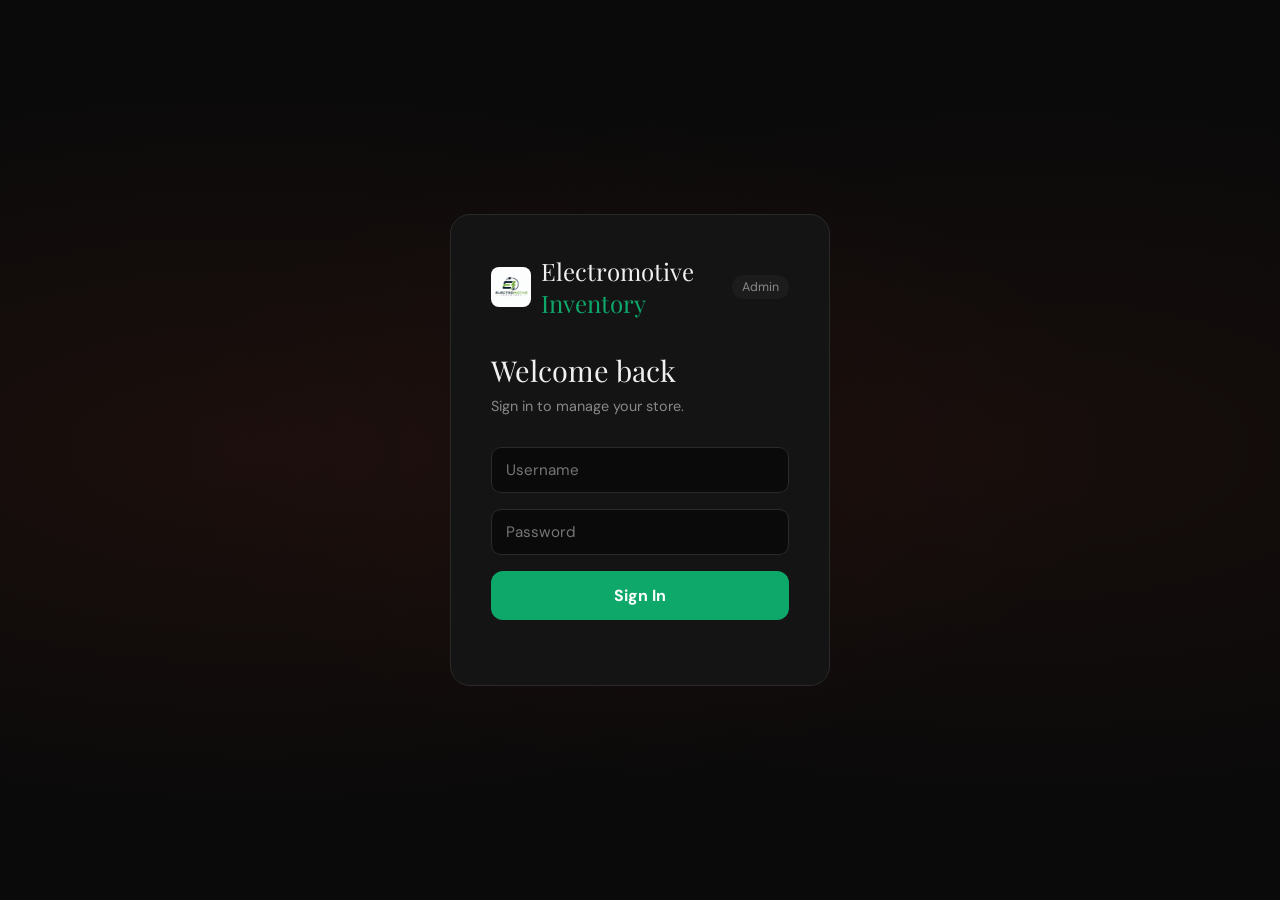
==== commit e76900ed: "Update admin.html" ====
--- a/admin.html
+++ b/admin.html
@@ -1476,12 +1476,31 @@
 let productForms = [];
 
 function addProductForm() {
+  captureProductFormValues();
   const idx = productForms.length;
   productForms.push({ id: idx });
   renderProductForms();
 }
 
+// Reads whatever is currently typed into each existing product form's
+// DOM inputs and stashes it on the matching productForms[i] entry, so
+// that re-rendering (innerHTML replace) doesn't wipe out what the user
+// already typed for earlier products.
+function captureProductFormValues() {
+  productForms.forEach((f, i) => {
+    const nameEl = document.getElementById(`pf-name-${i}`);
+    if (!nameEl) return; // form for this index isn't rendered yet
+    f.name = nameEl.value;
+    f.price = document.getElementById(`pf-price-${i}`)?.value ?? '';
+    f.desc = document.getElementById(`pf-desc-${i}`)?.value ?? '';
+    f.cat = document.getElementById(`pf-cat-${i}`)?.value ?? '';
+    f.badge = document.getElementById(`pf-badge-${i}`)?.value ?? '';
+    f.stock = document.getElementById(`pf-stock-${i}`)?.value ?? 'true';
+  });
+}
+
 function removeProductForm(idx) {
+  captureProductFormValues();
   productForms.splice(idx, 1);
 
   // Re-index mediaStore 'add:N' keys to match the new form order
@@ -1509,39 +1528,39 @@
 
 function renderProductForms() {
   const wrap = document.getElementById('productFormsWrap');
-  wrap.innerHTML = productForms.map((_, i) => `
+  wrap.innerHTML = productForms.map((f, i) => `
     <div class="product-form-block" id="pfb-${i}">
       <span class="pfb-num">Product ${i + 1}</span>
       ${productForms.length > 1 ? `<button class="pfb-remove" onclick="removeProductForm(${i})">✕</button>` : ''}
 
       <div class="form-row" style="margin-top:.5rem;">
         <div class="form-group"><label>Product Name *</label>
-          <input type="text" class="adm-input" id="pf-name-${i}" placeholder="e.g. Custom Ceramic Mug"/>
+          <input type="text" class="adm-input" id="pf-name-${i}" placeholder="e.g. Custom Ceramic Mug" value="${escHtml(f.name || '')}"/>
         </div>
         <div class="form-group"><label>Price *</label>
-          <input type="text" class="adm-input" id="pf-price-${i}" placeholder="Rs.249"/>
+          <input type="text" class="adm-input" id="pf-price-${i}" placeholder="Rs.249" value="${escHtml(f.price || '')}"/>
         </div>
       </div>
       <div class="form-row single">
         <div class="form-group"><label>Description</label>
-          <textarea class="adm-input" id="pf-desc-${i}" placeholder="Product description..." rows="2"></textarea>
+          <textarea class="adm-input" id="pf-desc-${i}" placeholder="Product description..." rows="2">${escHtml(f.desc || '')}</textarea>
         </div>
       </div>
       <div class="form-row">
         <div class="form-group"><label>Category</label>
           <select class="adm-select" id="pf-cat-${i}">
-            ${categoryOptionsHtml()}
+            ${categoryOptionsHtml(f.cat)}
           </select>
         </div>
         <div class="form-group"><label>Badge (optional)</label>
-          <input type="text" class="adm-input" id="pf-badge-${i}" placeholder="POPULAR / NEW / BESTSELLER"/>
+          <input type="text" class="adm-input" id="pf-badge-${i}" placeholder="POPULAR / NEW / BESTSELLER" value="${escHtml(f.badge || '')}"/>
         </div>
       </div>
       <div class="form-row">
         <div class="form-group"><label>Availability</label>
           <select class="adm-select" id="pf-stock-${i}">
-            <option value="true">In Stock</option>
-            <option value="false">Out of Stock</option>
+            <option value="true" ${f.stock !== 'false' ? 'selected' : ''}>In Stock</option>
+            <option value="false" ${f.stock === 'false' ? 'selected' : ''}>Out of Stock</option>
           </select>
         </div>
       </div>
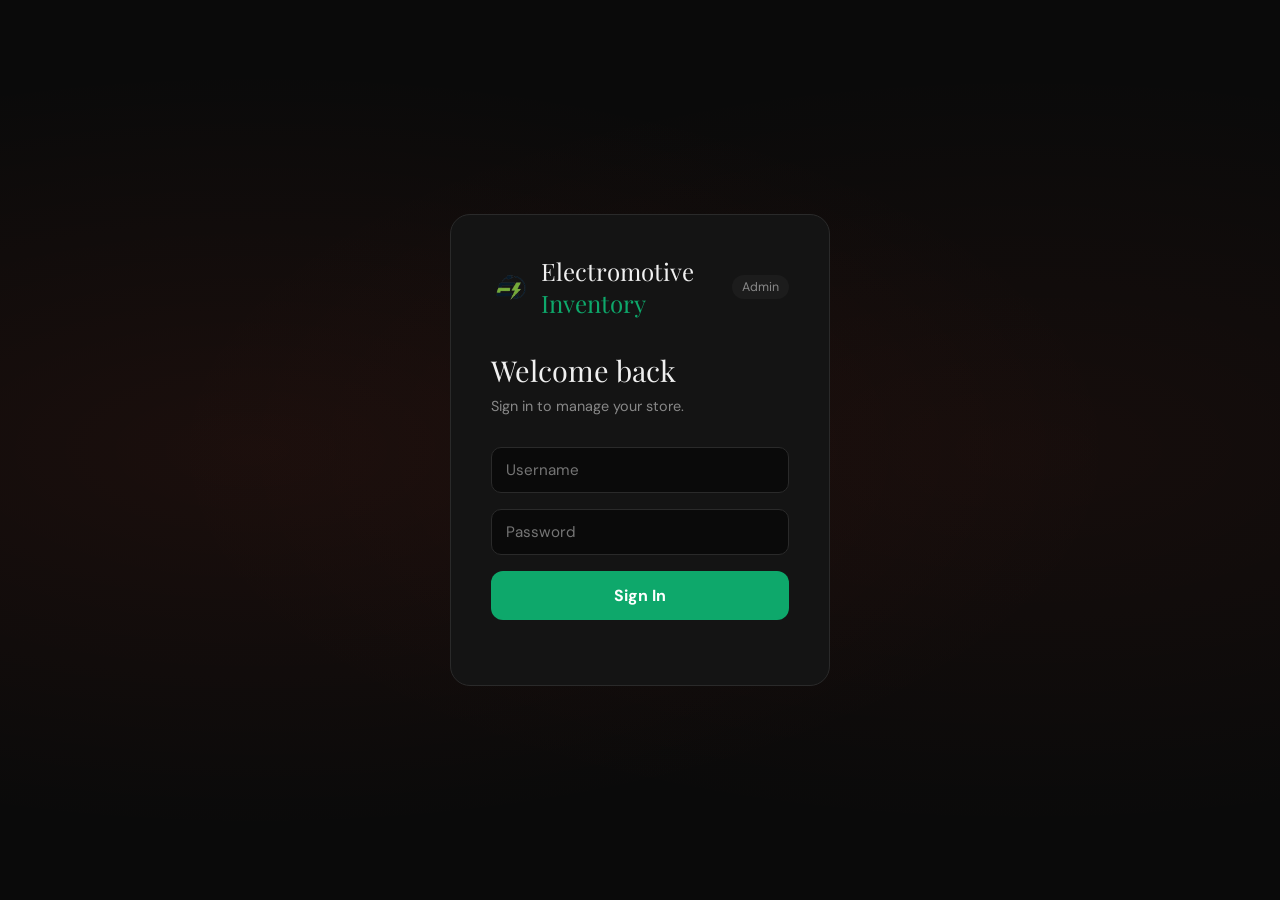
==== commit 3b2b9cab: "Update frontend with latest changes" ====
--- a/admin.html
+++ b/admin.html
@@ -4,11 +4,11 @@
   <meta charset="UTF-8"/>
   <meta name="viewport" content="width=device-width, initial-scale=1.0"/>
   <title>Admin — Electromotive Inventory</title>
-  <link rel="icon" type="image/x-icon" href="/assets/favicon.ico">
-  <link rel="icon" type="image/png" sizes="32x32" href="/assets/favicon-32x32.png">
-  <link rel="icon" type="image/png" sizes="192x192" href="/assets/logo-192.png">
-  <link rel="apple-touch-icon" sizes="180x180" href="/assets/apple-touch-icon.png">
-  <link rel="manifest" href="/site.webmanifest">
+  <link rel="icon" type="image/x-icon" href="/assets/favicon/electromotive-inventory-favicon.ico">
+  <link rel="icon" type="image/png" sizes="32x32" href="/assets/favicon/electromotive-inventory-favicon-32x32.png">
+  <link rel="icon" type="image/png" sizes="16x16" href="/assets/favicon/electromotive-inventory-favicon-16x16.png">
+  <link rel="apple-touch-icon" sizes="180x180" href="/assets/icons/electromotive-inventory-icon-180x180.png">
+  <link rel="manifest" href="/assets/manifest.json">
   <meta name="theme-color" content="#0ea86b">
   <link rel="preconnect" href="https://fonts.googleapis.com"/>
   <link href="https://fonts.googleapis.com/css2?family=Playfair+Display:wght@700;900&family=DM+Sans:wght@400;500;600;700&family=Space+Mono:wght@700&display=swap" rel="stylesheet"/>
@@ -569,7 +569,7 @@
 <div class="login-screen" id="loginScreen">
   <div class="login-box">
     <div class="login-logo">
-      <img src="assets/logo.png" alt="Electromotive Inventory Admin Logo" width="40" height="40" style="border-radius:8px;">
+      <img src="assets/icons/electromotive-inventory-icon-128x128.png" alt="ElectroMotive Inventory logo - EV battery and parts inventory management platform" width="40" height="40" style="border-radius:8px;">
       <div>
         <div class="login-logo-text">Electromotive <em>Inventory</em></div>
       </div>
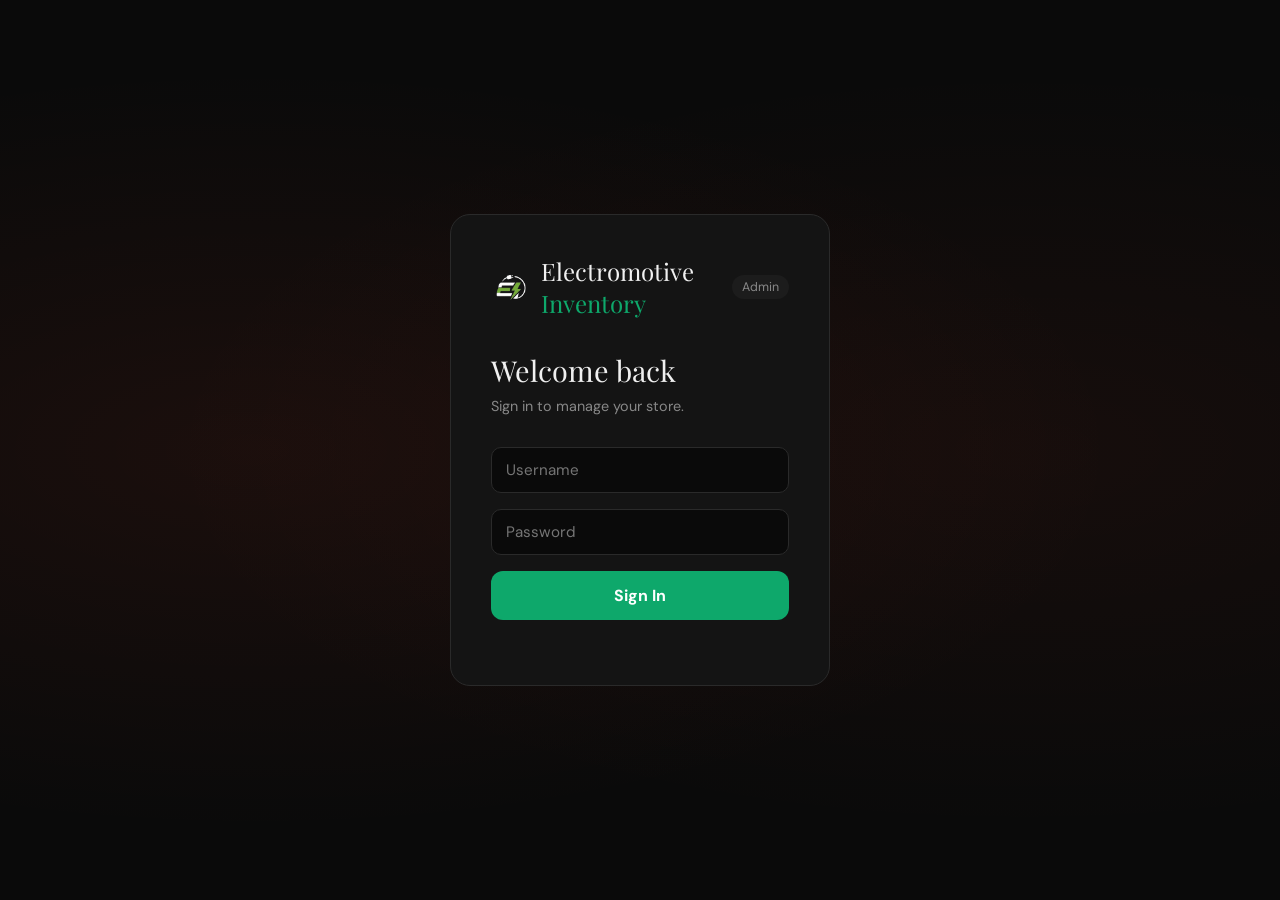
==== commit 46921745: "Use light-variant logo on always-dark footer and admin dark theme" ====
--- a/admin.html
+++ b/admin.html
@@ -63,6 +63,12 @@
       border-radius: 20px; padding: 2.5rem; width: 100%; max-width: 380px;
     }
     .login-logo { display: flex; align-items: center; gap: 10px; margin-bottom: 2rem; }
+    /* Admin defaults to a dark login surface, so show the white-icon
+       variant by default and switch to the navy one only in light mode. */
+    .login-logo-light { display: none; }
+    .login-logo-dark  { display: inline-block; }
+    [data-theme="light"] .login-logo-light { display: inline-block; }
+    [data-theme="light"] .login-logo-dark  { display: none; }
     .login-logo-text { font-family: var(--font-display); font-size: 1.5rem; }
     .login-logo-text em { color: var(--accent); font-style: normal; }
     .login-tag { font-size: .78rem; color: var(--muted); background: var(--surface2); padding: 4px 10px; border-radius: 20px; }
@@ -569,7 +575,8 @@
 <div class="login-screen" id="loginScreen">
   <div class="login-box">
     <div class="login-logo">
-      <img src="assets/icons/electromotive-inventory-icon-128x128.png" alt="ElectroMotive Inventory logo - EV battery and parts inventory management platform" width="40" height="40" style="border-radius:8px;">
+      <img src="assets/icons/electromotive-inventory-icon-128x128.png" alt="ElectroMotive Inventory logo - EV battery and parts inventory management platform" width="40" height="40" style="border-radius:8px;" class="login-logo-img login-logo-light">
+      <img src="assets/icons-light/electromotive-inventory-icon-light-128x128.png" alt="ElectroMotive Inventory logo - EV battery and parts inventory management platform" width="40" height="40" style="border-radius:8px;" class="login-logo-img login-logo-dark">
       <div>
         <div class="login-logo-text">Electromotive <em>Inventory</em></div>
       </div>
